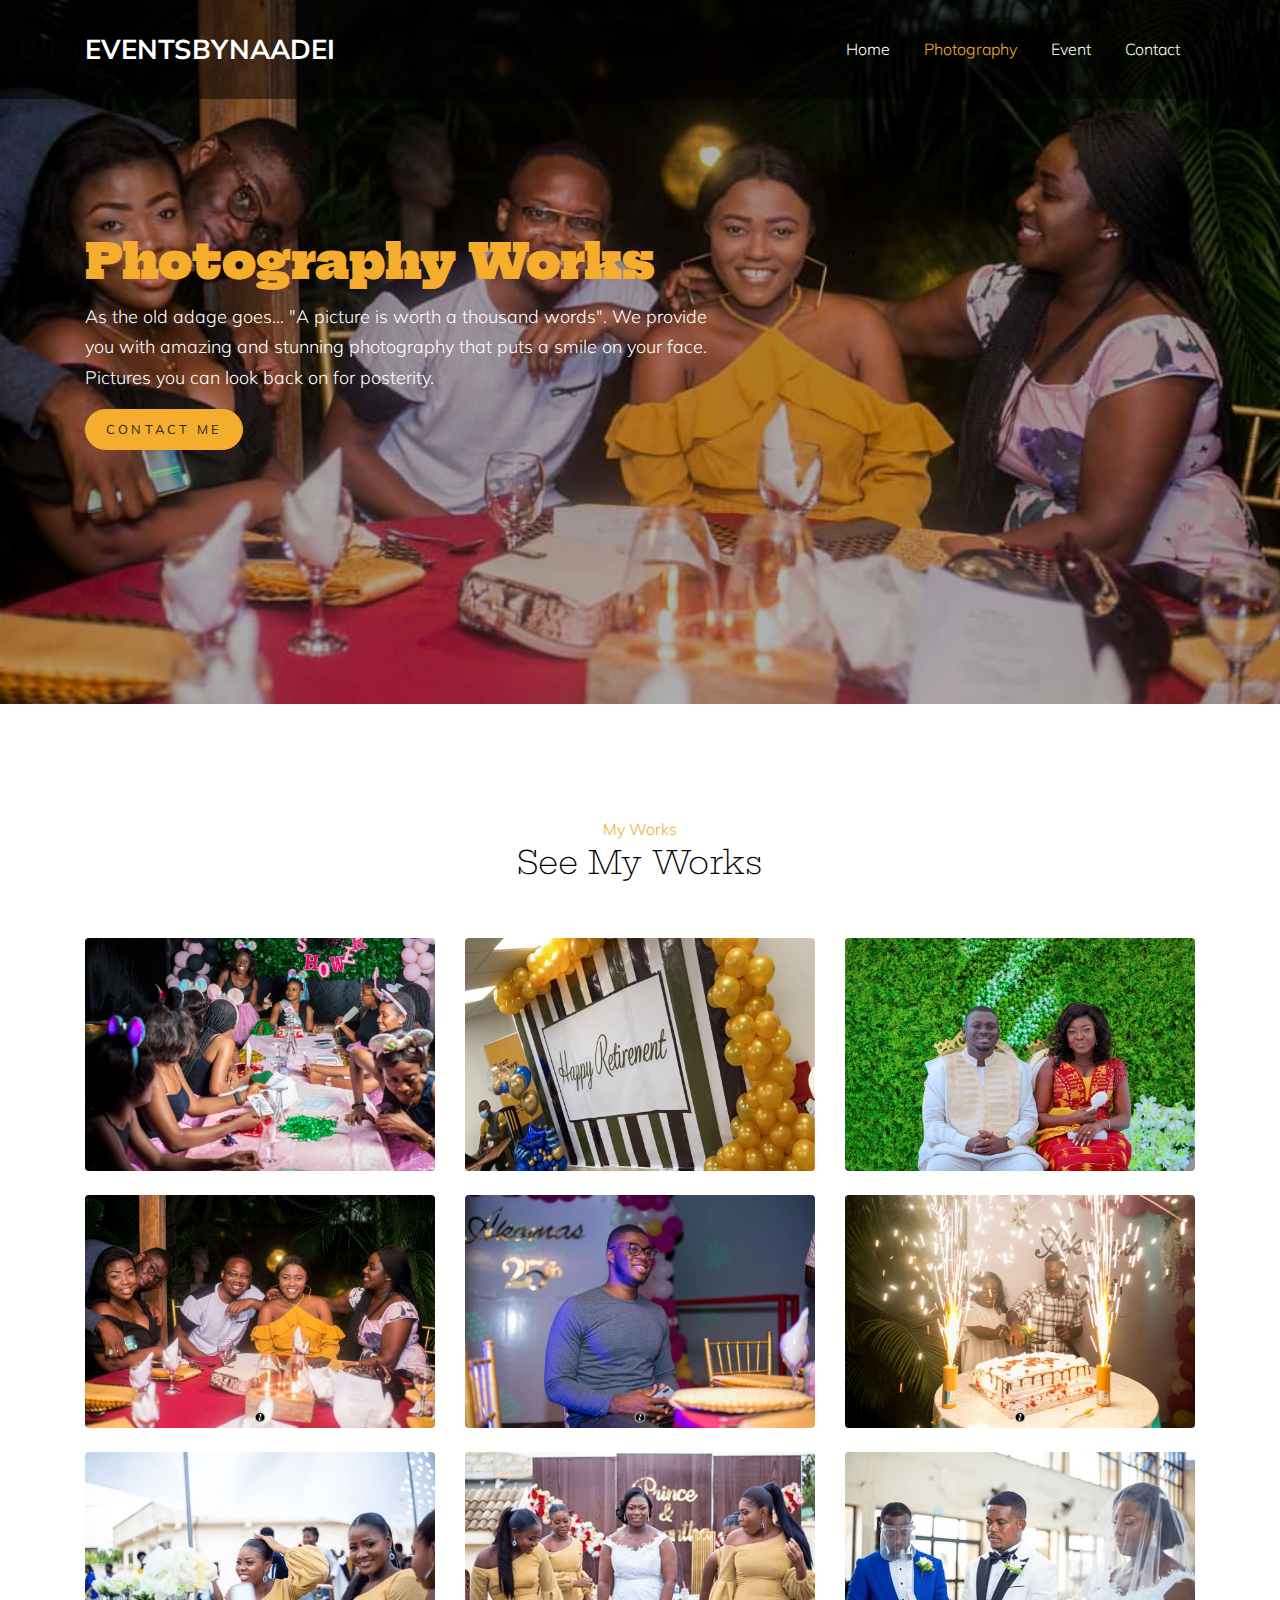
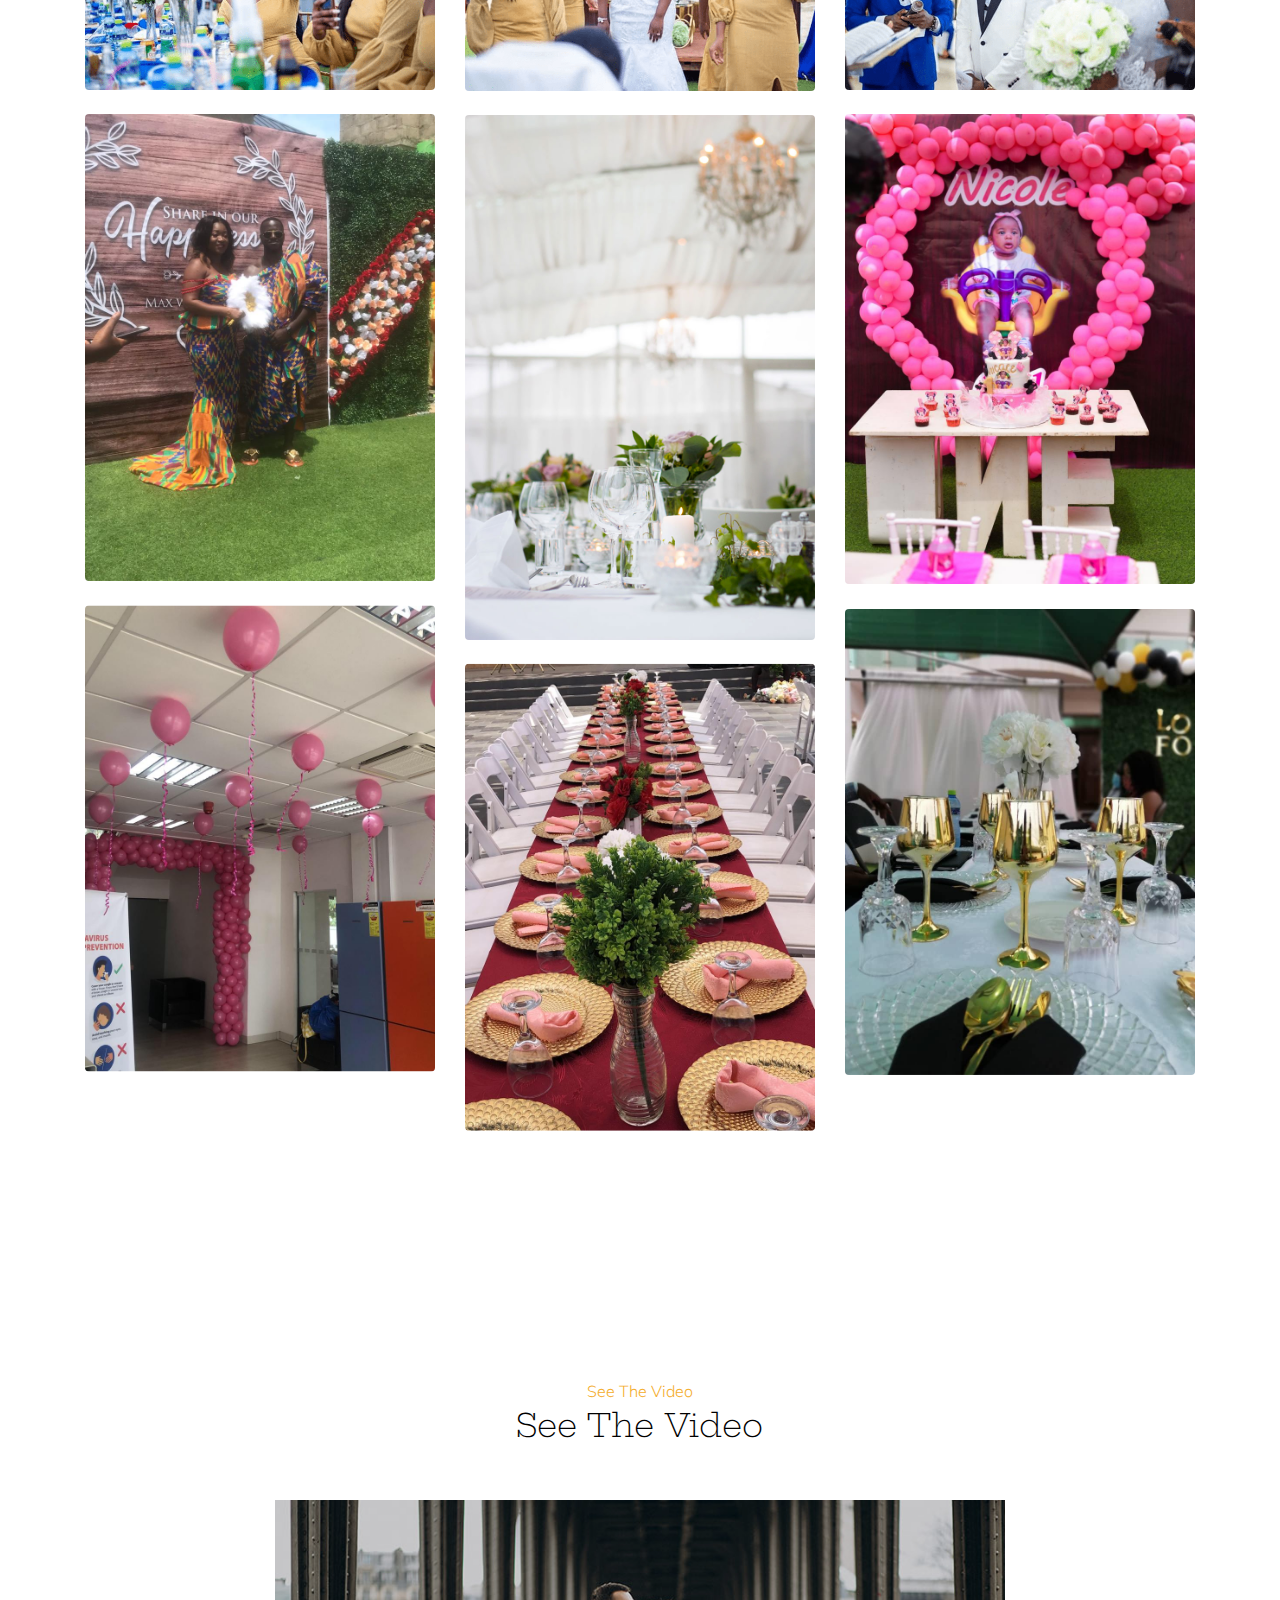
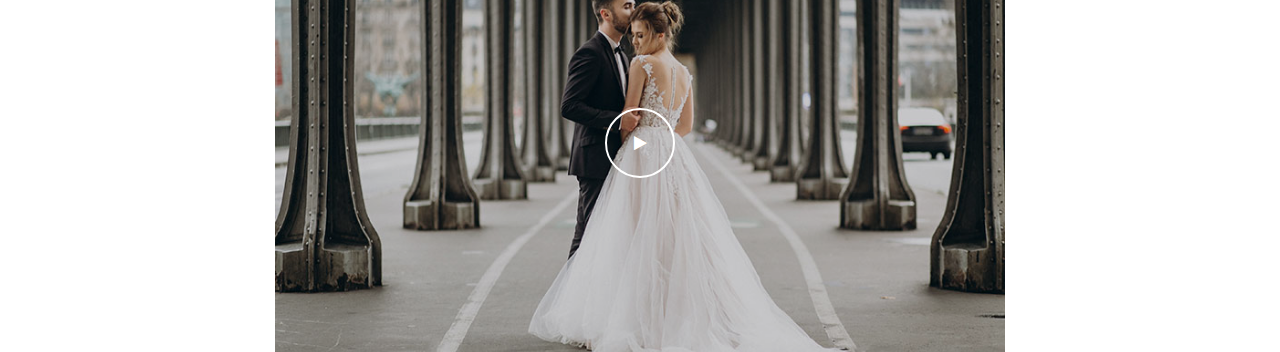
==== photography.html @ 1b43fe38 "first commit" ====
<!doctype html>
<html lang="en">

  <head>
    <title>EVENTSBYNAADEI </title>
    <meta charset="utf-8">
    <meta name="viewport" content="width=device-width, initial-scale=1, shrink-to-fit=no">

    <link href="https://fonts.googleapis.com/css?family=Muli:400,700|Hepta+Slab:400,700&display=swap" rel="stylesheet">

    <link rel="stylesheet" href="fonts/icomoon/style.css">

    <link rel="stylesheet" href="css/bootstrap.min.css">
    <link rel="stylesheet" href="css/bootstrap-datepicker.css">
    <link rel="stylesheet" href="css/jquery.fancybox.min.css">
    <link rel="stylesheet" href="css/owl.carousel.min.css">
    <link rel="stylesheet" href="css/owl.theme.default.min.css">
    <link rel="stylesheet" href="fonts/flaticon/font/flaticon.css">
    <link rel="stylesheet" href="css/aos.css">

    <!-- MAIN CSS -->
    <link rel="stylesheet" href="css/style.css">

  </head>

  <body data-spy="scroll" data-target=".site-navbar-target" data-offset="300">

    
    <div class="site-wrap" id="home-section">

      <div class="site-mobile-menu site-navbar-target">
        <div class="site-mobile-menu-header">
          <div class="site-mobile-menu-close mt-3">
            <span class="icon-close2 js-menu-toggle"></span>
          </div>
        </div>
        <div class="site-mobile-menu-body"></div>
      </div>



      <header class="site-navbar site-navbar-target" role="banner">

        <div class="container">
          <div class="row align-items-center position-relative">

            <div class="col-3 ">
              <div class="site-logo">
                <a href="index.html" class="font-weight-bold">EVENTSBYNAADEI</a>
              </div>
            </div>

            <div class="col-9  text-right">
              

              <span class="d-inline-block d-lg-none"><a href="#" class="text-white site-menu-toggle js-menu-toggle py-5 text-white"><span class="icon-menu h3 text-white"></span></a></span>

              

              <nav class="site-navigation text-right ml-auto d-none d-lg-block" role="navigation">
                <ul class="site-menu main-menu js-clone-nav ml-auto ">
                  <li><a href="index.html" class="nav-link">Home</a></li>
                  <!-- <li><a href="about.html" class="nav-link">About</a></li> -->
                  <li class="active"><a href="photography.html" class="nav-link">Photography</a></li>
                  <li><a href="blog.html" class="nav-link">Event</a></li>
                  <li><a href="contact.html" class="nav-link">Contact</a></li>
                </ul>
              </nav>
            </div>

            
          </div>
        </div>

      </header>

    <div class="ftco-blocks-cover-1">
      <div class="site-section-cover overlay" style="background-image: url('images/naa_2.jpeg')">
        <div class="container">
          <div class="row align-items-center">
            <div class="col-md-7">
              <h1 class="mb-3 text-primary">Photography Works</h1>
              <p>As the old adage goes... "A picture is worth a thousand words". We provide you with amazing and stunning photography that puts a smile on your face. Pictures you can look back on for posterity.</p>
              <p><a href="contact.html" class="btn btn-primary">Contact Me</a></p>
            </div>
          </div>
        </div>
      </div>
    </div>


  
    

    <div class="site-section">
      <div class="container">

        <div class="row mb-5 ">
            <div class="col-md-7 text-center mx-auto">
                <span class="subtitle-39293">My Works</span>
                <h2 class="serif">See My Works</h2>
            </div>
        </div>

        <div id="posts" class="row no-gutter">
           

           
            <div class="item web col-6 col-sm-6 col-md-6 col-lg-4 col-xl-4 mb-4">
                <a href="images/naa_8.jpeg" class="item-wrap" data-fancybox="gal">
                    <span class="icon-search2"></span>
                    <img class="img-fluid" src="images/naa_8.jpeg">
                </a>
            </div>

            <div class="item web col-6 col-sm-6 col-md-6 col-lg-4 col-xl-4 mb-4">
                <a href="images/naa_19.jpeg" class="item-wrap" data-fancybox="gal">
                    <span class="icon-search2"></span>
                    <img class="img-fluid" src="images/naa_19.jpeg">
                </a>
            </div>

            <div class="item design col-6 col-sm-6 col-md-6 col-lg-4 col-xl-4 mb-4">
                <a href="images/naa_23.jpeg" class="item-wrap" data-fancybox="gal">
                    <span class="icon-search2"></span>
                    <img class="img-fluid" src="images/naa_23.jpeg">
                </a>
            </div>

            <div class="item web col-6 col-sm-6 col-md-6 col-lg-4 col-xl-4 mb-4">
              <a href="images/naa_2.jpeg" class="item-wrap" data-fancybox="gal">
                  <span class="icon-search2"></span>
                  <img class="img-fluid" src="images/naa_2.jpeg">
              </a>
          </div>

          <div class="item web col-6 col-sm-6 col-md-6 col-lg-4 col-xl-4 mb-4">
              <a href="images/naa_3.jpeg" class="item-wrap" data-fancybox="gal">
                  <span class="icon-search2"></span>
                  <img class="img-fluid" src="images/naa_3.jpeg">
              </a>
          </div>

          <div class="item design col-6 col-sm-6 col-md-6 col-lg-4 col-xl-4 mb-4">
              <a href="images/naa_4.jpeg" class="item-wrap" data-fancybox="gal">
                  <span class="icon-search2"></span>
                  <img class="img-fluid" src="images/naa_4.jpeg">
              </a>
          </div>


            <div class="item web col-6 col-sm-6 col-md-6 col-lg-4 col-xl-4 mb-4">
                <a href="images/one.png" class="item-wrap" data-fancybox="gal">
                    <span class="icon-search2"></span>
                    <img class="img-fluid" src="images/one.png">
                </a>
            </div>
            <div class="item web col-6 col-sm-6 col-md-6 col-lg-4 col-xl-4 mb-4">
                <a href="images/two.png" class="item-wrap" data-fancybox="gal">
                    <span class="icon-search2"></span>
                    <img class="img-fluid" src="images/two.png">
                </a>
            </div>

            <div class="item brand col-6 col-sm-6 col-md-6 col-lg-4 col-xl-4 mb-4">
                <a href="images/three.png" class="item-wrap" data-fancybox="gal">
                    <span class="icon-search2"></span>
                    <img class="img-fluid" src="images/three.png">
                </a>
            </div>

            <div class="item brand col-6 col-sm-6 col-md-6 col-lg-4 col-xl-4 mb-4">
                <a href="images/naa_10.jpeg" class="item-wrap" data-fancybox="gal">
                    <span class="icon-search2"></span>
                    <img class="img-fluid" src="images/naa_10.jpeg">
                </a>
            </div>

            <div class="item design col-6 col-sm-6 col-md-6 col-lg-4 col-xl-4 mb-4">
                <a href="images/naa_6.jpeg" class="item-wrap" data-fancybox="gal">
                    <span class="icon-search2"></span>
                    <img class="img-fluid" src="images/naa_6.jpeg">
                </a>
            </div>

            <div class="item design col-6 col-sm-6 col-md-6 col-lg-4 col-xl-4 mb-4">
                <a href="images/img_5.jpg" class="item-wrap" data-fancybox="gal">
                    <span class="icon-search2"></span>
                    <img class="img-fluid" src="images/img_5.jpg">
                </a>
            </div>

            <div class="item design col-6 col-sm-6 col-md-6 col-lg-4 col-xl-4 mb-4">
              <a href="images/naa_17.jpeg" class="item-wrap" data-fancybox="gal">
                  <span class="icon-search2"></span>
                  <img class="img-fluid" src="images/naa_17.jpeg">
              </a>
            </div>

            <div class="item design col-6 col-sm-6 col-md-6 col-lg-4 col-xl-4 mb-4">
              <a href="images/naa_13.jpeg" class="item-wrap" data-fancybox="gal">
                  <span class="icon-search2"></span>
                  <img class="img-fluid" src="images/naa_13.jpeg">
              </a>
          </div>

          <div class="item design col-6 col-sm-6 col-md-6 col-lg-4 col-xl-4 mb-4">
              <a href="images/naa_14.jpeg" class="item-wrap" data-fancybox="gal">
                  <span class="icon-search2"></span>
                  <img class="img-fluid" src="images/naa_14.jpeg">
              </a>
          </div>

          


          


        </div>
    </div>
    </div>
  

    <div class="site-section">
      <div class="container">
        <div class="row mb-5 ">
          <div class="col-md-7 text-center mx-auto">
            <span class="subtitle-39293">See The Video</span>
            <h2 class="serif">See The Video</h2>
          </div>
        </div>
        <div class="row justify-content-center">
          <div class="col-md-8">

            <a href="https://vimeo.com/191947042" data-fancybox  class="btn-video_38929">
              <span><span class="icon-play"></span></span>
              <img src="images/img_1.jpg" alt="Image" class="img-fluid">
            </a>
          </div>
        </div>
      </div>
    </div>

    

    <footer class="site-footer">
      <div class="container">
        <div class="row">
          <div class="col-lg-3">
            <h2 class="footer-heading mb-3">OUR VISION</h2>
                <p>To serve as the #1 ultimate events planning business, rendering services that overwhelms our clients and satisfies the audience. </p>

                <h2 class="footer-heading mb-3">OUR MISSION</h2>
                <p>To create unending joyous memories by delivering the best budget guided planning experience  and cruise for any event. </p>
          </div>
          <div class="col-lg-8 ml-auto">
            <div class="row">
              <div class="col-lg-6 ml-auto">
                <h2 class="footer-heading mb-4">Quick Links</h2>
                <ul class="list-unstyled">
                  <li><a href="#">About Us</a></li>
                  <li><a href="#">Testimonials</a></li>
                  <li><a href="#">Terms of Service</a></li>
                  <li><a href="#">Privacy</a></li>
                  <li><a href="contact.html">Contact Us</a></li>
                </ul>
              </div>
              <div class="col-lg-6">
                <h2 class="footer-heading mb-4">Newsletter</h2>
                <form action="#" class="d-flex" class="subscribe">
                  <input type="text" class="form-control mr-3" placeholder="Email">
                  <input type="submit" value="Send" class="btn btn-primary">
                </form>
              </div>
              
            </div>
          </div>
        </div>
        <div class="row pt-5 mt-5 text-center">
          <div class="col-md-12">
            <div class="border-top pt-5">
              <p>
            <!-- Link back to Colorlib can't be removed. Template is licensed under CC BY 3.0. -->
            Copyright &copy;
            <script>
                document.write(new Date().getFullYear());
              </script> All rights reserved Events By Naadei - Akwaaba Evolution  <p hidden>| This template is made with <i class="icon-heart text-danger" aria-hidden="true"></i> by <a href="https://colorlib.com" target="_blank">Colorlib</a></p>
                                <!-- Link back to Colorlib can't be removed. Template is licensed under CC BY 3.0. -->
            </p>
            </div>
          </div>

        </div>
      </div>
    </footer>

    </div>

    <script src="js/jquery-3.3.1.min.js"></script>
    <script src="js/jquery-migrate-3.0.0.js"></script>
    <script src="js/popper.min.js"></script>
    <script src="js/bootstrap.min.js"></script>
    <script src="js/owl.carousel.min.js"></script>
    <script src="js/jquery.sticky.js"></script>
    <script src="js/jquery.waypoints.min.js"></script>
    <script src="js/jquery.animateNumber.min.js"></script>
    <script src="js/jquery.fancybox.min.js"></script>
    <script src="js/jquery.stellar.min.js"></script>
    <script src="js/jquery.easing.1.3.js"></script>
    <script src="js/bootstrap-datepicker.min.js"></script>
    <script src="js/isotope.pkgd.min.js"></script>
    <script src="js/aos.js"></script>

    <script src="js/main.js"></script>

  </body>

</html>
---- fonts/icomoon/style.css ----
@font-face {
  font-family: 'icomoon';
  src:  url('fonts/icomoon.eot?10si43');
  src:  url('fonts/icomoon.eot?10si43#iefix') format('embedded-opentype'),
    url('fonts/icomoon.ttf?10si43') format('truetype'),
    url('fonts/icomoon.woff?10si43') format('woff'),
    url('fonts/icomoon.svg?10si43#icomoon') format('svg');
  font-weight: normal;
  font-style: normal;
}

[class^="icon-"], [class*=" icon-"] {
  /* use !important to prevent issues with browser extensions that change fonts */
  font-family: 'icomoon' !important;
  speak: none;
  font-style: normal;
  font-weight: normal;
  font-variant: normal;
  text-transform: none;
  line-height: 1;

  /* Better Font Rendering =========== */
  -webkit-font-smoothing: antialiased;
  -moz-osx-font-smoothing: grayscale;
}

.icon-asterisk:before {
  content: "\f069";
}
.icon-plus:before {
  content: "\f067";
}
.icon-question:before {
  content: "\f128";
}
.icon-minus:before {
  content: "\f068";
}
.icon-glass:before {
  content: "\f000";
}
.icon-music:before {
  content: "\f001";
}
.icon-search:before {
  content: "\f002";
}
.icon-envelope-o:before {
  content: "\f003";
}
.icon-heart:before {
  content: "\f004";
}
.icon-star:before {
  content: "\f005";
}
.icon-star-o:before {
  content: "\f006";
}
.icon-user:before {
  content: "\f007";
}
.icon-film:before {
  content: "\f008";
}
.icon-th-large:before {
  content: "\f009";
}
.icon-th:before {
  content: "\f00a";
}
.icon-th-list:before {
  content: "\f00b";
}
.icon-check:before {
  content: "\f00c";
}
.icon-close:before {
  content: "\f00d";
}
.icon-remove:before {
  content: "\f00d";
}
.icon-times:before {
  content: "\f00d";
}
.icon-search-plus:before {
  content: "\f00e";
}
.icon-search-minus:before {
  content: "\f010";
}
.icon-power-off:before {
  content: "\f011";
}
.icon-signal:before {
  content: "\f012";
}
.icon-cog:before {
  content: "\f013";
}
.icon-gear:before {
  content: "\f013";
}
.icon-trash-o:before {
  content: "\f014";
}
.icon-home:before {
  content: "\f015";
}
.icon-file-o:before {
  content: "\f016";
}
.icon-clock-o:before {
  content: "\f017";
}
.icon-road:before {
  content: "\f018";
}
.icon-download:before {
  content: "\f019";
}
.icon-arrow-circle-o-down:before {
  content: "\f01a";
}
.icon-arrow-circle-o-up:before {
  content: "\f01b";
}
.icon-inbox:before {
  content: "\f01c";
}
.icon-play-circle-o:before {
  content: "\f01d";
}
.icon-repeat:before {
  content: "\f01e";
}
.icon-rotate-right:before {
  content: "\f01e";
}
.icon-refresh:before {
  content: "\f021";
}
.icon-list-alt:before {
  content: "\f022";
}
.icon-lock:before {
  content: "\f023";
}
.icon-flag:before {
  content: "\f024";
}
.icon-headphones:before {
  content: "\f025";
}
.icon-volume-off:before {
  content: "\f026";
}
.icon-volume-down:before {
  content: "\f027";
}
.icon-volume-up:before {
  content: "\f028";
}
.icon-qrcode:before {
  content: "\f029";
}
.icon-barcode:before {
  content: "\f02a";
}
.icon-tag:before {
  content: "\f02b";
}
.icon-tags:before {
  content: "\f02c";
}
.icon-book:before {
  content: "\f02d";
}
.icon-bookmark:before {
  content: "\f02e";
}
.icon-print:before {
  content: "\f02f";
}
.icon-camera:before {
  content: "\f030";
}
.icon-font:before {
  content: "\f031";
}
.icon-bold:before {
  content: "\f032";
}
.icon-italic:before {
  content: "\f033";
}
.icon-text-height:before {
  content: "\f034";
}
.icon-text-width:before {
  content: "\f035";
}
.icon-align-left:before {
  content: "\f036";
}
.icon-align-center:before {
  content: "\f037";
}
.icon-align-right:before {
  content: "\f038";
}
.icon-align-justify:before {
  content: "\f039";
}
.icon-list:before {
  content: "\f03a";
}
.icon-dedent:before {
  content: "\f03b";
}
.icon-outdent:before {
  content: "\f03b";
}
.icon-indent:before {
  content: "\f03c";
}
.icon-video-camera:before {
  content: "\f03d";
}
.icon-image:before {
  content: "\f03e";
}
.icon-photo:before {
  content: "\f03e";
}
.icon-picture-o:before {
  content: "\f03e";
}
.icon-pencil:before {
  content: "\f040";
}
.icon-map-marker:before {
  content: "\f041";
}
.icon-adjust:before {
  content: "\f042";
}
.icon-tint:before {
  content: "\f043";
}
.icon-edit:before {
  content: "\f044";
}
.icon-pencil-square-o:before {
  content: "\f044";
}
.icon-share-square-o:before {
  content: "\f045";
}
.icon-check-square-o:before {
  content: "\f046";
}
.icon-arrows:before {
  content: "\f047";
}
.icon-step-backward:before {
  content: "\f048";
}
.icon-fast-backward:before {
  content: "\f049";
}
.icon-backward:before {
  content: "\f04a";
}
.icon-play:before {
  content: "\f04b";
}
.icon-pause:before {
  content: "\f04c";
}
.icon-stop:before {
  content: "\f04d";
}
.icon-forward:before {
  content: "\f04e";
}
.icon-fast-forward:before {
  content: "\f050";
}
.icon-step-forward:before {
  content: "\f051";
}
.icon-eject:before {
  content: "\f052";
}
.icon-chevron-left:before {
  content: "\f053";
}
.icon-chevron-right:before {
  content: "\f054";
}
.icon-plus-circle:before {
  content: "\f055";
}
.icon-minus-circle:before {
  content: "\f056";
}
.icon-times-circle:before {
  content: "\f057";
}
.icon-check-circle:before {
  content: "\f058";
}
.icon-question-circle:before {
  content: "\f059";
}
.icon-info-circle:before {
  content: "\f05a";
}
.icon-crosshairs:before {
  content: "\f05b";
}
.icon-times-circle-o:before {
  content: "\f05c";
}
.icon-check-circle-o:before {
  content: "\f05d";
}
.icon-ban:before {
  content: "\f05e";
}
.icon-arrow-left:before {
  content: "\f060";
}
.icon-arrow-right:before {
  content: "\f061";
}
.icon-arrow-up:before {
  content: "\f062";
}
.icon-arrow-down:before {
  content: "\f063";
}
.icon-mail-forward:before {
  content: "\f064";
}
.icon-share:before {
  content: "\f064";
}
.icon-expand:before {
  content: "\f065";
}
.icon-compress:before {
  content: "\f066";
}
.icon-exclamation-circle:before {
  content: "\f06a";
}
.icon-gift:before {
  content: "\f06b";
}
.icon-leaf:before {
  content: "\f06c";
}
.icon-fire:before {
  content: "\f06d";
}
.icon-eye:before {
  content: "\f06e";
}
.icon-eye-slash:before {
  content: "\f070";
}
.icon-exclamation-triangle:before {
  content: "\f071";
}
.icon-warning:before {
  content: "\f071";
}
.icon-plane:before {
  content: "\f072";
}
.icon-calendar:before {
  content: "\f073";
}
.icon-random:before {
  content: "\f074";
}
.icon-comment:before {
  content: "\f075";
}
.icon-magnet:before {
  content: "\f076";
}
.icon-chevron-up:before {
  content: "\f077";
}
.icon-chevron-down:before {
  content: "\f078";
}
.icon-retweet:before {
  content: "\f079";
}
.icon-shopping-cart:before {
  content: "\f07a";
}
.icon-folder:before {
  content: "\f07b";
}
.icon-folder-open:before {
  content: "\f07c";
}
.icon-arrows-v:before {
  content: "\f07d";
}
.icon-arrows-h:before {
  content: "\f07e";
}
.icon-bar-chart:before {
  content: "\f080";
}
.icon-bar-chart-o:before {
  content: "\f080";
}
.icon-twitter-square:before {
  content: "\f081";
}
.icon-facebook-square:before {
  content: "\f082";
}
.icon-camera-retro:before {
  content: "\f083";
}
.icon-key:before {
  content: "\f084";
}
.icon-cogs:before {
  content: "\f085";
}
.icon-gears:before {
  content: "\f085";
}
.icon-comments:before {
  content: "\f086";
}
.icon-thumbs-o-up:before {
  content: "\f087";
}
.icon-thumbs-o-down:before {
  content: "\f088";
}
.icon-star-half:before {
  content: "\f089";
}
.icon-heart-o:before {
  content: "\f08a";
}
.icon-sign-out:before {
  content: "\f08b";
}
.icon-linkedin-square:before {
  content: "\f08c";
}
.icon-thumb-tack:before {
  content: "\f08d";
}
.icon-external-link:before {
  content: "\f08e";
}
.icon-sign-in:before {
  content: "\f090";
}
.icon-trophy:before {
  content: "\f091";
}
.icon-github-square:before {
  content: "\f092";
}
.icon-upload:before {
  content: "\f093";
}
.icon-lemon-o:before {
  content: "\f094";
}
.icon-phone:before {
  content: "\f095";
}
.icon-square-o:before {
  content: "\f096";
}
.icon-bookmark-o:before {
  content: "\f097";
}
.icon-phone-square:before {
  content: "\f098";
}
.icon-twitter:before {
  content: "\f099";
}
.icon-facebook:before {
  content: "\f09a";
}
.icon-facebook-f:before {
  content: "\f09a";
}
.icon-github:before {
  content: "\f09b";
}
.icon-unlock:before {
  content: "\f09c";
}
.icon-credit-card:before {
  content: "\f09d";
}
.icon-feed:before {
  content: "\f09e";
}
.icon-rss:before {
  content: "\f09e";
}
.icon-hdd-o:before {
  content: "\f0a0";
}
.icon-bullhorn:before {
  content: "\f0a1";
}
.icon-bell-o:before {
  content: "\f0a2";
}
.icon-certificate:before {
  content: "\f0a3";
}
.icon-hand-o-right:before {
  content: "\f0a4";
}
.icon-hand-o-left:before {
  content: "\f0a5";
}
.icon-hand-o-up:before {
  content: "\f0a6";
}
.icon-hand-o-down:before {
  content: "\f0a7";
}
.icon-arrow-circle-left:before {
  content: "\f0a8";
}
.icon-arrow-circle-right:before {
  content: "\f0a9";
}
.icon-arrow-circle-up:before {
  content: "\f0aa";
}
.icon-arrow-circle-down:before {
  content: "\f0ab";
}
.icon-globe:before {
  content: "\f0ac";
}
.icon-wrench:before {
  content: "\f0ad";
}
.icon-tasks:before {
  content: "\f0ae";
}
.icon-filter:before {
  content: "\f0b0";
}
.icon-briefcase:before {
  content: "\f0b1";
}
.icon-arrows-alt:before {
  content: "\f0b2";
}
.icon-group:before {
  content: "\f0c0";
}
.icon-users:before {
  content: "\f0c0";
}
.icon-chain:before {
  content: "\f0c1";
}
.icon-link:before {
  content: "\f0c1";
}
.icon-cloud:before {
  content: "\f0c2";
}
.icon-flask:before {
  content: "\f0c3";
}
.icon-cut:before {
  content: "\f0c4";
}
.icon-scissors:before {
  content: "\f0c4";
}
.icon-copy:before {
  content: "\f0c5";
}
.icon-files-o:before {
  content: "\f0c5";
}
.icon-paperclip:before {
  content: "\f0c6";
}
.icon-floppy-o:before {
  content: "\f0c7";
}
.icon-save:before {
  content: "\f0c7";
}
.icon-square:before {
  content: "\f0c8";
}
.icon-bars:before {
  content: "\f0c9";
}
.icon-navicon:before {
  content: "\f0c9";
}
.icon-reorder:before {
  content: "\f0c9";
}
.icon-list-ul:before {
  content: "\f0ca";
}
.icon-list-ol:before {
  content: "\f0cb";
}
.icon-strikethrough:before {
  content: "\f0cc";
}
.icon-underline:before {
  content: "\f0cd";
}
.icon-table:before {
  content: "\f0ce";
}
.icon-magic:before {
  content: "\f0d0";
}
.icon-truck:before {
  content: "\f0d1";
}
.icon-pinterest:before {
  content: "\f0d2";
}
.icon-pinterest-square:before {
  content: "\f0d3";
}
.icon-google-plus-square:before {
  content: "\f0d4";
}
.icon-google-plus:before {
  content: "\f0d5";
}
.icon-money:before {
  content: "\f0d6";
}
.icon-caret-down:before {
  content: "\f0d7";
}
.icon-caret-up:before {
  content: "\f0d8";
}
.icon-caret-left:before {
  content: "\f0d9";
}
.icon-caret-right:before {
  content: "\f0da";
}
.icon-columns:before {
  content: "\f0db";
}
.icon-sort:before {
  content: "\f0dc";
}
.icon-unsorted:before {
  content: "\f0dc";
}
.icon-sort-desc:before {
  content: "\f0dd";
}
.icon-sort-down:before {
  content: "\f0dd";
}
.icon-sort-asc:before {
  content: "\f0de";
}
.icon-sort-up:before {
  content: "\f0de";
}
.icon-envelope:before {
  content: "\f0e0";
}
.icon-linkedin:before {
  content: "\f0e1";
}
.icon-rotate-left:before {
  content: "\f0e2";
}
.icon-undo:before {
  content: "\f0e2";
}
.icon-gavel:before {
  content: "\f0e3";
}
.icon-legal:before {
  content: "\f0e3";
}
.icon-dashboard:before {
  content: "\f0e4";
}
.icon-tachometer:before {
  content: "\f0e4";
}
.icon-comment-o:before {
  content: "\f0e5";
}
.icon-comments-o:before {
  content: "\f0e6";
}
.icon-bolt:before {
  content: "\f0e7";
}
.icon-flash:before {
  content: "\f0e7";
}
.icon-sitemap:before {
  content: "\f0e8";
}
.icon-umbrella:before {
  content: "\f0e9";
}
.icon-clipboard:before {
  content: "\f0ea";
}
.icon-paste:before {
  content: "\f0ea";
}
.icon-lightbulb-o:before {
  content: "\f0eb";
}
.icon-exchange:before {
  content: "\f0ec";
}
.icon-cloud-download:before {
  content: "\f0ed";
}
.icon-cloud-upload:before {
  content: "\f0ee";
}
.icon-user-md:before {
  content: "\f0f0";
}
.icon-stethoscope:before {
  content: "\f0f1";
}
.icon-suitcase:before {
  content: "\f0f2";
}
.icon-bell:before {
  content: "\f0f3";
}
.icon-coffee:before {
  content: "\f0f4";
}
.icon-cutlery:before {
  content: "\f0f5";
}
.icon-file-text-o:before {
  content: "\f0f6";
}
.icon-building-o:before {
  content: "\f0f7";
}
.icon-hospital-o:before {
  content: "\f0f8";
}
.icon-ambulance:before {
  content: "\f0f9";
}
.icon-medkit:before {
  content: "\f0fa";
}
.icon-fighter-jet:before {
  content: "\f0fb";
}
.icon-beer:before {
  content: "\f0fc";
}
.icon-h-square:before {
  content: "\f0fd";
}
.icon-plus-square:before {
  content: "\f0fe";
}
.icon-angle-double-left:before {
  content: "\f100";
}
.icon-angle-double-right:before {
  content: "\f101";
}
.icon-angle-double-up:before {
  content: "\f102";
}
.icon-angle-double-down:before {
  content: "\f103";
}
.icon-angle-left:before {
  content: "\f104";
}
.icon-angle-right:before {
  content: "\f105";
}
.icon-angle-up:before {
  content: "\f106";
}
.icon-angle-down:before {
  content: "\f107";
}
.icon-desktop:before {
  content: "\f108";
}
.icon-laptop:before {
  content: "\f109";
}
.icon-tablet:before {
  content: "\f10a";
}
.icon-mobile:before {
  content: "\f10b";
}
.icon-mobile-phone:before {
  content: "\f10b";
}
.icon-circle-o:before {
  content: "\f10c";
}
.icon-quote-left:before {
  content: "\f10d";
}
.icon-quote-right:before {
  content: "\f10e";
}
.icon-spinner:before {
  content: "\f110";
}
.icon-circle:before {
  content: "\f111";
}
.icon-mail-reply:before {
  content: "\f112";
}
.icon-reply:before {
  content: "\f112";
}
.icon-github-alt:before {
  content: "\f113";
}
.icon-folder-o:before {
  content: "\f114";
}
.icon-folder-open-o:before {
  content: "\f115";
}
.icon-smile-o:before {
  content: "\f118";
}
.icon-frown-o:before {
  content: "\f119";
}
.icon-meh-o:before {
  content: "\f11a";
}
.icon-gamepad:before {
  content: "\f11b";
}
.icon-keyboard-o:before {
  content: "\f11c";
}
.icon-flag-o:before {
  content: "\f11d";
}
.icon-flag-checkered:before {
  content: "\f11e";
}
.icon-terminal:before {
  content: "\f120";
}
.icon-code:before {
  content: "\f121";
}
.icon-mail-reply-all:before {
  content: "\f122";
}
.icon-reply-all:before {
  content: "\f122";
}
.icon-star-half-empty:before {
  content: "\f123";
}
.icon-star-half-full:before {
  content: "\f123";
}
.icon-star-half-o:before {
  content: "\f123";
}
.icon-location-arrow:before {
  content: "\f124";
}
.icon-crop:before {
  content: "\f125";
}
.icon-code-fork:before {
  content: "\f126";
}
.icon-chain-broken:before {
  content: "\f127";
}
.icon-unlink:before {
  content: "\f127";
}
.icon-info:before {
  content: "\f129";
}
.icon-exclamation:before {
  content: "\f12a";
}
.icon-superscript:before {
  content: "\f12b";
}
.icon-subscript:before {
  content: "\f12c";
}
.icon-eraser:before {
  content: "\f12d";
}
.icon-puzzle-piece:before {
  content: "\f12e";
}
.icon-microphone:before {
  content: "\f130";
}
.icon-microphone-slash:before {
  content: "\f131";
}
.icon-shield:before {
  content: "\f132";
}
.icon-calendar-o:before {
  content: "\f133";
}
.icon-fire-extinguisher:before {
  content: "\f134";
}
.icon-rocket:before {
  content: "\f135";
}
.icon-maxcdn:before {
  content: "\f136";
}
.icon-chevron-circle-left:before {
  content: "\f137";
}
.icon-chevron-circle-right:before {
  content: "\f138";
}
.icon-chevron-circle-up:before {
  content: "\f139";
}
.icon-chevron-circle-down:before {
  content: "\f13a";
}
.icon-html5:before {
  content: "\f13b";
}
.icon-css3:before {
  content: "\f13c";
}
.icon-anchor:before {
  content: "\f13d";
}
.icon-unlock-alt:before {
  content: "\f13e";
}
.icon-bullseye:before {
  content: "\f140";
}
.icon-ellipsis-h:before {
  content: "\f141";
}
.icon-ellipsis-v:before {
  content: "\f142";
}
.icon-rss-square:before {
  content: "\f143";
}
.icon-play-circle:before {
  content: "\f144";
}
.icon-ticket:before {
  content: "\f145";
}
.icon-minus-square:before {
  content: "\f146";
}
.icon-minus-square-o:before {
  content: "\f147";
}
.icon-level-up:before {
  content: "\f148";
}
.icon-level-down:before {
  content: "\f149";
}
.icon-check-square:before {
  content: "\f14a";
}
.icon-pencil-square:before {
  content: "\f14b";
}
.icon-external-link-square:before {
  content: "\f14c";
}
.icon-share-square:before {
  content: "\f14d";
}
.icon-compass:before {
  content: "\f14e";
}
.icon-caret-square-o-down:before {
  content: "\f150";
}
.icon-toggle-down:before {
  content: "\f150";
}
.icon-caret-square-o-up:before {
  content: "\f151";
}
.icon-toggle-up:before {
  content: "\f151";
}
.icon-caret-square-o-right:before {
  content: "\f152";
}
.icon-toggle-right:before {
  content: "\f152";
}
.icon-eur:before {
  content: "\f153";
}
.icon-euro:before {
  content: "\f153";
}
.icon-gbp:before {
  content: "\f154";
}
.icon-dollar:before {
  content: "\f155";
}
.icon-usd:before {
  content: "\f155";
}
.icon-inr:before {
  content: "\f156";
}
.icon-rupee:before {
  content: "\f156";
}
.icon-cny:before {
  content: "\f157";
}
.icon-jpy:before {
  content: "\f157";
}
.icon-rmb:before {
  content: "\f157";
}
.icon-yen:before {
  content: "\f157";
}
.icon-rouble:before {
  content: "\f158";
}
.icon-rub:before {
  content: "\f158";
}
.icon-ruble:before {
  content: "\f158";
}
.icon-krw:before {
  content: "\f159";
}
.icon-won:before {
  content: "\f159";
}
.icon-bitcoin:before {
  content: "\f15a";
}
.icon-btc:before {
  content: "\f15a";
}
.icon-file:before {
  content: "\f15b";
}
.icon-file-text:before {
  content: "\f15c";
}
.icon-sort-alpha-asc:before {
  content: "\f15d";
}
.icon-sort-alpha-desc:before {
  content: "\f15e";
}
.icon-sort-amount-asc:before {
  content: "\f160";
}
.icon-sort-amount-desc:before {
  content: "\f161";
}
.icon-sort-numeric-asc:before {
  content: "\f162";
}
.icon-sort-numeric-desc:before {
  content: "\f163";
}
.icon-thumbs-up:before {
  content: "\f164";
}
.icon-thumbs-down:before {
  content: "\f165";
}
.icon-youtube-square:before {
  content: "\f166";
}
.icon-youtube:before {
  content: "\f167";
}
.icon-xing:before {
  content: "\f168";
}
.icon-xing-square:before {
  content: "\f169";
}
.icon-youtube-play:before {
  content: "\f16a";
}
.icon-dropbox:before {
  content: "\f16b";
}
.icon-stack-overflow:before {
  content: "\f16c";
}
.icon-instagram:before {
  content: "\f16d";
}
.icon-flickr:before {
  content: "\f16e";
}
.icon-adn:before {
  content: "\f170";
}
.icon-bitbucket:before {
  content: "\f171";
}
.icon-bitbucket-square:before {
  content: "\f172";
}
.icon-tumblr:before {
  content: "\f173";
}
.icon-tumblr-square:before {
  content: "\f174";
}
.icon-long-arrow-down:before {
  content: "\f175";
}
.icon-long-arrow-up:before {
  content: "\f176";
}
.icon-long-arrow-left:before {
  content: "\f177";
}
.icon-long-arrow-right:before {
  content: "\f178";
}
.icon-apple:before {
  content: "\f179";
}
.icon-windows:before {
  content: "\f17a";
}
.icon-android:before {
  content: "\f17b";
}
.icon-linux:before {
  content: "\f17c";
}
.icon-dribbble:before {
  content: "\f17d";
}
.icon-skype:before {
  content: "\f17e";
}
.icon-foursquare:before {
  content: "\f180";
}
.icon-trello:before {
  content: "\f181";
}
.icon-female:before {
  content: "\f182";
}
.icon-male:before {
  content: "\f183";
}
.icon-gittip:before {
  content: "\f184";
}
.icon-gratipay:before {
  content: "\f184";
}
.icon-sun-o:before {
  content: "\f185";
}
.icon-moon-o:before {
  content: "\f186";
}
.icon-archive:before {
  content: "\f187";
}
.icon-bug:before {
  content: "\f188";
}
.icon-vk:before {
  content: "\f189";
}
.icon-weibo:before {
  content: "\f18a";
}
.icon-renren:before {
  content: "\f18b";
}
.icon-pagelines:before {
  content: "\f18c";
}
.icon-stack-exchange:before {
  content: "\f18d";
}
.icon-arrow-circle-o-right:before {
  content: "\f18e";
}
.icon-arrow-circle-o-left:before {
  content: "\f190";
}
.icon-caret-square-o-left:before {
  content: "\f191";
}
.icon-toggle-left:before {
  content: "\f191";
}
.icon-dot-circle-o:before {
  content: "\f192";
}
.icon-wheelchair:before {
  content: "\f193";
}
.icon-vimeo-square:before {
  content: "\f194";
}
.icon-try:before {
  content: "\f195";
}
.icon-turkish-lira:before {
  content: "\f195";
}
.icon-plus-square-o:before {
  content: "\f196";
}
.icon-space-shuttle:before {
  content: "\f197";
}
.icon-slack:before {
  content: "\f198";
}
.icon-envelope-square:before {
  content: "\f199";
}
.icon-wordpress:before {
  content: "\f19a";
}
.icon-openid:before {
  content: "\f19b";
}
.icon-bank:before {
  content: "\f19c";
}
.icon-institution:before {
  content: "\f19c";
}
.icon-university:before {
  content: "\f19c";
}
.icon-graduation-cap:before {
  content: "\f19d";
}
.icon-mortar-board:before {
  content: "\f19d";
}
.icon-yahoo:before {
  content: "\f19e";
}
.icon-google:before {
  content: "\f1a0";
}
.icon-reddit:before {
  content: "\f1a1";
}
.icon-reddit-square:before {
  content: "\f1a2";
}
.icon-stumbleupon-circle:before {
  content: "\f1a3";
}
.icon-stumbleupon:before {
  content: "\f1a4";
}
.icon-delicious:before {
  content: "\f1a5";
}
.icon-digg:before {
  content: "\f1a6";
}
.icon-pied-piper-pp:before {
  content: "\f1a7";
}
.icon-pied-piper-alt:before {
  content: "\f1a8";
}
.icon-drupal:before {
  content: "\f1a9";
}
.icon-joomla:before {
  content: "\f1aa";
}
.icon-language:before {
  content: "\f1ab";
}
.icon-fax:before {
  content: "\f1ac";
}
.icon-building:before {
  content: "\f1ad";
}
.icon-child:before {
  content: "\f1ae";
}
.icon-paw:before {
  content: "\f1b0";
}
.icon-spoon:before {
  content: "\f1b1";
}
.icon-cube:before {
  content: "\f1b2";
}
.icon-cubes:before {
  content: "\f1b3";
}
.icon-behance:before {
  content: "\f1b4";
}
.icon-behance-square:before {
  content: "\f1b5";
}
.icon-steam:before {
  content: "\f1b6";
}
.icon-steam-square:before {
  content: "\f1b7";
}
.icon-recycle:before {
  content: "\f1b8";
}
.icon-automobile:before {
  content: "\f1b9";
}
.icon-car:before {
  content: "\f1b9";
}
.icon-cab:before {
  content: "\f1ba";
}
.icon-taxi:before {
  content: "\f1ba";
}
.icon-tree:before {
  content: "\f1bb";
}
.icon-spotify:before {
  content: "\f1bc";
}
.icon-deviantart:before {
  content: "\f1bd";
}
.icon-soundcloud:before {
  content: "\f1be";
}
.icon-database:before {
  content: "\f1c0";
}
.icon-file-pdf-o:before {
  content: "\f1c1";
}
.icon-file-word-o:before {
  content: "\f1c2";
}
.icon-file-excel-o:before {
  content: "\f1c3";
}
.icon-file-powerpoint-o:before {
  content: "\f1c4";
}
.icon-file-image-o:before {
  content: "\f1c5";
}
.icon-file-photo-o:before {
  content: "\f1c5";
}
.icon-file-picture-o:before {
  content: "\f1c5";
}
.icon-file-archive-o:before {
  content: "\f1c6";
}
.icon-file-zip-o:before {
  content: "\f1c6";
}
.icon-file-audio-o:before {
  content: "\f1c7";
}
.icon-file-sound-o:before {
  content: "\f1c7";
}
.icon-file-movie-o:before {
  content: "\f1c8";
}
.icon-file-video-o:before {
  content: "\f1c8";
}
.icon-file-code-o:before {
  content: "\f1c9";
}
.icon-vine:before {
  content: "\f1ca";
}
.icon-codepen:before {
  content: "\f1cb";
}
.icon-jsfiddle:before {
  content: "\f1cc";
}
.icon-life-bouy:before {
  content: "\f1cd";
}
.icon-life-buoy:before {
  content: "\f1cd";
}
.icon-life-ring:before {
  content: "\f1cd";
}
.icon-life-saver:before {
  content: "\f1cd";
}
.icon-support:before {
  content: "\f1cd";
}
.icon-circle-o-notch:before {
  content: "\f1ce";
}
.icon-ra:before {
  content: "\f1d0";
}
.icon-rebel:before {
  content: "\f1d0";
}
.icon-resistance:before {
  content: "\f1d0";
}
.icon-empire:before {
  content: "\f1d1";
}
.icon-ge:before {
  content: "\f1d1";
}
.icon-git-square:before {
  content: "\f1d2";
}
.icon-git:before {
  content: "\f1d3";
}
.icon-hacker-news:before {
  content: "\f1d4";
}
.icon-y-combinator-square:before {
  content: "\f1d4";
}
.icon-yc-square:before {
  content: "\f1d4";
}
.icon-tencent-weibo:before {
  content: "\f1d5";
}
.icon-qq:before {
  content: "\f1d6";
}
.icon-wechat:before {
  content: "\f1d7";
}
.icon-weixin:before {
  content: "\f1d7";
}
.icon-paper-plane:before {
  content: "\f1d8";
}
.icon-send:before {
  content: "\f1d8";
}
.icon-paper-plane-o:before {
  content: "\f1d9";
}
.icon-send-o:before {
  content: "\f1d9";
}
.icon-history:before {
  content: "\f1da";
}
.icon-circle-thin:before {
  content: "\f1db";
}
.icon-header:before {
  content: "\f1dc";
}
.icon-paragraph:before {
  content: "\f1dd";
}
.icon-sliders:before {
  content: "\f1de";
}
.icon-share-alt:before {
  content: "\f1e0";
}
.icon-share-alt-square:before {
  content: "\f1e1";
}
.icon-bomb:before {
  content: "\f1e2";
}
.icon-futbol-o:before {
  content: "\f1e3";
}
.icon-soccer-ball-o:before {
  content: "\f1e3";
}
.icon-tty:before {
  content: "\f1e4";
}
.icon-binoculars:before {
  content: "\f1e5";
}
.icon-plug:before {
  content: "\f1e6";
}
.icon-slideshare:before {
  content: "\f1e7";
}
.icon-twitch:before {
  content: "\f1e8";
}
.icon-yelp:before {
  content: "\f1e9";
}
.icon-newspaper-o:before {
  content: "\f1ea";
}
.icon-wifi:before {
  content: "\f1eb";
}
.icon-calculator:before {
  content: "\f1ec";
}
.icon-paypal:before {
  content: "\f1ed";
}
.icon-google-wallet:before {
  content: "\f1ee";
}
.icon-cc-visa:before {
  content: "\f1f0";
}
.icon-cc-mastercard:before {
  content: "\f1f1";
}
.icon-cc-discover:before {
  content: "\f1f2";
}
.icon-cc-amex:before {
  content: "\f1f3";
}
.icon-cc-paypal:before {
  content: "\f1f4";
}
.icon-cc-stripe:before {
  content: "\f1f5";
}
.icon-bell-slash:before {
  content: "\f1f6";
}
.icon-bell-slash-o:before {
  content: "\f1f7";
}
.icon-trash:before {
  content: "\f1f8";
}
.icon-copyright:before {
  content: "\f1f9";
}
.icon-at:before {
  content: "\f1fa";
}
.icon-eyedropper:before {
  content: "\f1fb";
}
.icon-paint-brush:before {
  content: "\f1fc";
}
.icon-birthday-cake:before {
  content: "\f1fd";
}
.icon-area-chart:before {
  content: "\f1fe";
}
.icon-pie-chart:before {
  content: "\f200";
}
.icon-line-chart:before {
  content: "\f201";
}
.icon-lastfm:before {
  content: "\f202";
}
.icon-lastfm-square:before {
  content: "\f203";
}
.icon-toggle-off:before {
  content: "\f204";
}
.icon-toggle-on:before {
  content: "\f205";
}
.icon-bicycle:before {
  content: "\f206";
}
.icon-bus:before {
  content: "\f207";
}
.icon-ioxhost:before {
  content: "\f208";
}
.icon-angellist:before {
  content: "\f209";
}
.icon-cc:before {
  content: "\f20a";
}
.icon-ils:before {
  content: "\f20b";
}
.icon-shekel:before {
  content: "\f20b";
}
.icon-sheqel:before {
  content: "\f20b";
}
.icon-meanpath:before {
  content: "\f20c";
}
.icon-buysellads:before {
  content: "\f20d";
}
.icon-connectdevelop:before {
  content: "\f20e";
}
.icon-dashcube:before {
  content: "\f210";
}
.icon-forumbee:before {
  content: "\f211";
}
.icon-leanpub:before {
  content: "\f212";
}
.icon-sellsy:before {
  content: "\f213";
}
.icon-shirtsinbulk:before {
  content: "\f214";
}
.icon-simplybuilt:before {
  content: "\f215";
}
.icon-skyatlas:before {
  content: "\f216";
}
.icon-cart-plus:before {
  content: "\f217";
}
.icon-cart-arrow-down:before {
  content: "\f218";
}
.icon-diamond:before {
  content: "\f219";
}
.icon-ship:before {
  content: "\f21a";
}
.icon-user-secret:before {
  content: "\f21b";
}
.icon-motorcycle:before {
  content: "\f21c";
}
.icon-street-view:before {
  content: "\f21d";
}
.icon-heartbeat:before {
  content: "\f21e";
}
.icon-venus:before {
  content: "\f221";
}
.icon-mars:before {
  content: "\f222";
}
.icon-mercury:before {
  content: "\f223";
}
.icon-intersex:before {
  content: "\f224";
}
.icon-transgender:before {
  content: "\f224";
}
.icon-transgender-alt:before {
  content: "\f225";
}
.icon-venus-double:before {
  content: "\f226";
}
.icon-mars-double:before {
  content: "\f227";
}
.icon-venus-mars:before {
  content: "\f228";
}
.icon-mars-stroke:before {
  content: "\f229";
}
.icon-mars-stroke-v:before {
  content: "\f22a";
}
.icon-mars-stroke-h:before {
  content: "\f22b";
}
.icon-neuter:before {
  content: "\f22c";
}
.icon-genderless:before {
  content: "\f22d";
}
.icon-facebook-official:before {
  content: "\f230";
}
.icon-pinterest-p:before {
  content: "\f231";
}
.icon-whatsapp:before {
  content: "\f232";
}
.icon-server:before {
  content: "\f233";
}
.icon-user-plus:before {
  content: "\f234";
}
.icon-user-times:before {
  content: "\f235";
}
.icon-bed:before {
  content: "\f236";
}
.icon-hotel:before {
  content: "\f236";
}
.icon-viacoin:before {
  content: "\f237";
}
.icon-train:before {
  content: "\f238";
}
.icon-subway:before {
  content: "\f239";
}
.icon-medium:before {
  content: "\f23a";
}
.icon-y-combinator:before {
  content: "\f23b";
}
.icon-yc:before {
  content: "\f23b";
}
.icon-optin-monster:before {
  content: "\f23c";
}
.icon-opencart:before {
  content: "\f23d";
}
.icon-expeditedssl:before {
  content: "\f23e";
}
.icon-battery:before {
  content: "\f240";
}
.icon-battery-4:before {
  content: "\f240";
}
.icon-battery-full:before {
  content: "\f240";
}
.icon-battery-3:before {
  content: "\f241";
}
.icon-battery-three-quarters:before {
  content: "\f241";
}
.icon-battery-2:before {
  content: "\f242";
}
.icon-battery-half:before {
  content: "\f242";
}
.icon-battery-1:before {
  content: "\f243";
}
.icon-battery-quarter:before {
  content: "\f243";
}
.icon-battery-0:before {
  content: "\f244";
}
.icon-battery-empty:before {
  content: "\f244";
}
.icon-mouse-pointer:before {
  content: "\f245";
}
.icon-i-cursor:before {
  content: "\f246";
}
.icon-object-group:before {
  content: "\f247";
}
.icon-object-ungroup:before {
  content: "\f248";
}
.icon-sticky-note:before {
  content: "\f249";
}
.icon-sticky-note-o:before {
  content: "\f24a";
}
.icon-cc-jcb:before {
  content: "\f24b";
}
.icon-cc-diners-club:before {
  content: "\f24c";
}
.icon-clone:before {
  content: "\f24d";
}
.icon-balance-scale:before {
  content: "\f24e";
}
.icon-hourglass-o:before {
  content: "\f250";
}
.icon-hourglass-1:before {
  content: "\f251";
}
.icon-hourglass-start:before {
  content: "\f251";
}
.icon-hourglass-2:before {
  content: "\f252";
}
.icon-hourglass-half:before {
  content: "\f252";
}
.icon-hourglass-3:before {
  content: "\f253";
}
.icon-hourglass-end:before {
  content: "\f253";
}
.icon-hourglass:before {
  content: "\f254";
}
.icon-hand-grab-o:before {
  content: "\f255";
}
.icon-hand-rock-o:before {
  content: "\f255";
}
.icon-hand-paper-o:before {
  content: "\f256";
}
.icon-hand-stop-o:before {
  content: "\f256";
}
.icon-hand-scissors-o:before {
  content: "\f257";
}
.icon-hand-lizard-o:before {
  content: "\f258";
}
.icon-hand-spock-o:before {
  content: "\f259";
}
.icon-hand-pointer-o:before {
  content: "\f25a";
}
.icon-hand-peace-o:before {
  content: "\f25b";
}
.icon-trademark:before {
  content: "\f25c";
}
.icon-registered:before {
  content: "\f25d";
}
.icon-creative-commons:before {
  content: "\f25e";
}
.icon-gg:before {
  content: "\f260";
}
.icon-gg-circle:before {
  content: "\f261";
}
.icon-tripadvisor:before {
  content: "\f262";
}
.icon-odnoklassniki:before {
  content: "\f263";
}
.icon-odnoklassniki-square:before {
  content: "\f264";
}
.icon-get-pocket:before {
  content: "\f265";
}
.icon-wikipedia-w:before {
  content: "\f266";
}
.icon-safari:before {
  content: "\f267";
}
.icon-chrome:before {
  content: "\f268";
}
.icon-firefox:before {
  content: "\f269";
}
.icon-opera:before {
  content: "\f26a";
}
.icon-internet-explorer:before {
  content: "\f26b";
}
.icon-television:before {
  content: "\f26c";
}
.icon-tv:before {
  content: "\f26c";
}
.icon-contao:before {
  content: "\f26d";
}
.icon-500px:before {
  content: "\f26e";
}
.icon-amazon:before {
  content: "\f270";
}
.icon-calendar-plus-o:before {
  content: "\f271";
}
.icon-calendar-minus-o:before {
  content: "\f272";
}
.icon-calendar-times-o:before {
  content: "\f273";
}
.icon-calendar-check-o:before {
  content: "\f274";
}
.icon-industry:before {
  content: "\f275";
}
.icon-map-pin:before {
  content: "\f276";
}
.icon-map-signs:before {
  content: "\f277";
}
.icon-map-o:before {
  content: "\f278";
}
.icon-map:before {
  content: "\f279";
}
.icon-commenting:before {
  content: "\f27a";
}
.icon-commenting-o:before {
  content: "\f27b";
}
.icon-houzz:before {
  content: "\f27c";
}
.icon-vimeo:before {
  content: "\f27d";
}
.icon-black-tie:before {
  content: "\f27e";
}
.icon-fonticons:before {
  content: "\f280";
}
.icon-reddit-alien:before {
  content: "\f281";
}
.icon-edge:before {
  content: "\f282";
}
.icon-credit-card-alt:before {
  content: "\f283";
}
.icon-codiepie:before {
  content: "\f284";
}
.icon-modx:before {
  content: "\f285";
}
.icon-fort-awesome:before {
  content: "\f286";
}
.icon-usb:before {
  content: "\f287";
}
.icon-product-hunt:before {
  content: "\f288";
}
.icon-mixcloud:before {
  content: "\f289";
}
.icon-scribd:before {
  content: "\f28a";
}
.icon-pause-circle:before {
  content: "\f28b";
}
.icon-pause-circle-o:before {
  content: "\f28c";
}
.icon-stop-circle:before {
  content: "\f28d";
}
.icon-stop-circle-o:before {
  content: "\f28e";
}
.icon-shopping-bag:before {
  content: "\f290";
}
.icon-shopping-basket:before {
  content: "\f291";
}
.icon-hashtag:before {
  content: "\f292";
}
.icon-bluetooth:before {
  content: "\f293";
}
.icon-bluetooth-b:before {
  content: "\f294";
}
.icon-percent:before {
  content: "\f295";
}
.icon-gitlab:before {
  content: "\f296";
}
.icon-wpbeginner:before {
  content: "\f297";
}
.icon-wpforms:before {
  content: "\f298";
}
.icon-envira:before {
  content: "\f299";
}
.icon-universal-access:before {
  content: "\f29a";
}
.icon-wheelchair-alt:before {
  content: "\f29b";
}
.icon-question-circle-o:before {
  content: "\f29c";
}
.icon-blind:before {
  content: "\f29d";
}
.icon-audio-description:before {
  content: "\f29e";
}
.icon-volume-control-phone:before {
  content: "\f2a0";
}
.icon-braille:before {
  content: "\f2a1";
}
.icon-assistive-listening-systems:before {
  content: "\f2a2";
}
.icon-american-sign-language-interpreting:before {
  content: "\f2a3";
}
.icon-asl-interpreting:before {
  content: "\f2a3";
}
.icon-deaf:before {
  content: "\f2a4";
}
.icon-deafness:before {
  content: "\f2a4";
}
.icon-hard-of-hearing:before {
  content: "\f2a4";
}
.icon-glide:before {
  content: "\f2a5";
}
.icon-glide-g:before {
  content: "\f2a6";
}
.icon-sign-language:before {
  content: "\f2a7";
}
.icon-signing:before {
  content: "\f2a7";
}
.icon-low-vision:before {
  content: "\f2a8";
}
.icon-viadeo:before {
  content: "\f2a9";
}
.icon-viadeo-square:before {
  content: "\f2aa";
}
.icon-snapchat:before {
  content: "\f2ab";
}
.icon-snapchat-ghost:before {
  content: "\f2ac";
}
.icon-snapchat-square:before {
  content: "\f2ad";
}
.icon-pied-piper:before {
  content: "\f2ae";
}
.icon-first-order:before {
  content: "\f2b0";
}
.icon-yoast:before {
  content: "\f2b1";
}
.icon-themeisle:before {
  content: "\f2b2";
}
.icon-google-plus-circle:before {
  content: "\f2b3";
}
.icon-google-plus-official:before {
  content: "\f2b3";
}
.icon-fa:before {
  content: "\f2b4";
}
.icon-font-awesome:before {
  content: "\f2b4";
}
.icon-handshake-o:before {
  content: "\f2b5";
}
.icon-envelope-open:before {
  content: "\f2b6";
}
.icon-envelope-open-o:before {
  content: "\f2b7";
}
.icon-linode:before {
  content: "\f2b8";
}
.icon-address-book:before {
  content: "\f2b9";
}
.icon-address-book-o:before {
  content: "\f2ba";
}
.icon-address-card:before {
  content: "\f2bb";
}
.icon-vcard:before {
  content: "\f2bb";
}
.icon-address-card-o:before {
  content: "\f2bc";
}
.icon-vcard-o:before {
  content: "\f2bc";
}
.icon-user-circle:before {
  content: "\f2bd";
}
.icon-user-circle-o:before {
  content: "\f2be";
}
.icon-user-o:before {
  content: "\f2c0";
}
.icon-id-badge:before {
  content: "\f2c1";
}
.icon-drivers-license:before {
  content: "\f2c2";
}
.icon-id-card:before {
  content: "\f2c2";
}
.icon-drivers-license-o:before {
  content: "\f2c3";
}
.icon-id-card-o:before {
  content: "\f2c3";
}
.icon-quora:before {
  content: "\f2c4";
}
.icon-free-code-camp:before {
  content: "\f2c5";
}
.icon-telegram:before {
  content: "\f2c6";
}
.icon-thermometer:before {
  content: "\f2c7";
}
.icon-thermometer-4:before {
  content: "\f2c7";
}
.icon-thermometer-full:before {
  content: "\f2c7";
}
.icon-thermometer-3:before {
  content: "\f2c8";
}
.icon-thermometer-three-quarters:before {
  content: "\f2c8";
}
.icon-thermometer-2:before {
  content: "\f2c9";
}
.icon-thermometer-half:before {
  content: "\f2c9";
}
.icon-thermometer-1:before {
  content: "\f2ca";
}
.icon-thermometer-quarter:before {
  content: "\f2ca";
}
.icon-thermometer-0:before {
  content: "\f2cb";
}
.icon-thermometer-empty:before {
  content: "\f2cb";
}
.icon-shower:before {
  content: "\f2cc";
}
.icon-bath:before {
  content: "\f2cd";
}
.icon-bathtub:before {
  content: "\f2cd";
}
.icon-s15:before {
  content: "\f2cd";
}
.icon-podcast:before {
  content: "\f2ce";
}
.icon-window-maximize:before {
  content: "\f2d0";
}
.icon-window-minimize:before {
  content: "\f2d1";
}
.icon-window-restore:before {
  content: "\f2d2";
}
.icon-times-rectangle:before {
  content: "\f2d3";
}
.icon-window-close:before {
  content: "\f2d3";
}
.icon-times-rectangle-o:before {
  content: "\f2d4";
}
.icon-window-close-o:before {
  content: "\f2d4";
}
.icon-bandcamp:before {
  content: "\f2d5";
}
.icon-grav:before {
  content: "\f2d6";
}
.icon-etsy:before {
  content: "\f2d7";
}
.icon-imdb:before {
  content: "\f2d8";
}
.icon-ravelry:before {
  content: "\f2d9";
}
.icon-eercast:before {
  content: "\f2da";
}
.icon-microchip:before {
  content: "\f2db";
}
.icon-snowflake-o:before {
  content: "\f2dc";
}
.icon-superpowers:before {
  content: "\f2dd";
}
.icon-wpexplorer:before {
  content: "\f2de";
}
.icon-meetup:before {
  content: "\f2e0";
}
.icon-3d_rotation:before {
  content: "\e84d";
}
.icon-ac_unit:before {
  content: "\eb3b";
}
.icon-alarm:before {
  content: "\e855";
}
.icon-access_alarms:before {
  content: "\e191";
}
.icon-schedule:before {
  content: "\e8b5";
}
.icon-accessibility:before {
  content: "\e84e";
}
.icon-accessible:before {
  content: "\e914";
}
.icon-account_balance:before {
  content: "\e84f";
}
.icon-account_balance_wallet:before {
  content: "\e850";
}
.icon-account_box:before {
  content: "\e851";
}
.icon-account_circle:before {
  content: "\e853";
}
.icon-adb:before {
  content: "\e60e";
}
.icon-add:before {
  content: "\e145";
}
.icon-add_a_photo:before {
  content: "\e439";
}
.icon-alarm_add:before {
  content: "\e856";
}
.icon-add_alert:before {
  content: "\e003";
}
.icon-add_box:before {
  content: "\e146";
}
.icon-add_circle:before {
  content: "\e147";
}
.icon-control_point:before {
  content: "\e3ba";
}
.icon-add_location:before {
  content: "\e567";
}
.icon-add_shopping_cart:before {
  content: "\e854";
}
.icon-queue:before {
  content: "\e03c";
}
.icon-add_to_queue:before {
  content: "\e05c";
}
.icon-adjust2:before {
  content: "\e39e";
}
.icon-airline_seat_flat:before {
  content: "\e630";
}
.icon-airline_seat_flat_angled:before {
  content: "\e631";
}
.icon-airline_seat_individual_suite:before {
  content: "\e632";
}
.icon-airline_seat_legroom_extra:before {
  content: "\e633";
}
.icon-airline_seat_legroom_normal:before {
  content: "\e634";
}
.icon-airline_seat_legroom_reduced:before {
  content: "\e635";
}
.icon-airline_seat_recline_extra:before {
  content: "\e636";
}
.icon-airline_seat_recline_normal:before {
  content: "\e637";
}
.icon-flight:before {
  content: "\e539";
}
.icon-airplanemode_inactive:before {
  content: "\e194";
}
.icon-airplay:before {
  content: "\e055";
}
.icon-airport_shuttle:before {
  content: "\eb3c";
}
.icon-alarm_off:before {
  content: "\e857";
}
.icon-alarm_on:before {
  content: "\e858";
}
.icon-album:before {
  content: "\e019";
}
.icon-all_inclusive:before {
  content: "\eb3d";
}
.icon-all_out:before {
  content: "\e90b";
}
.icon-android2:before {
  content: "\e859";
}
.icon-announcement:before {
  content: "\e85a";
}
.icon-apps:before {
  content: "\e5c3";
}
.icon-archive2:before {
  content: "\e149";
}
.icon-arrow_back:before {
  content: "\e5c4";
}
.icon-arrow_downward:before {
  content: "\e5db";
}
.icon-arrow_drop_down:before {
  content: "\e5c5";
}
.icon-arrow_drop_down_circle:before {
  content: "\e5c6";
}
.icon-arrow_drop_up:before {
  content: "\e5c7";
}
.icon-arrow_forward:before {
  content: "\e5c8";
}
.icon-arrow_upward:before {
  content: "\e5d8";
}
.icon-art_track:before {
  content: "\e060";
}
.icon-aspect_ratio:before {
  content: "\e85b";
}
.icon-poll:before {
  content: "\e801";
}
.icon-assignment:before {
  content: "\e85d";
}
.icon-assignment_ind:before {
  content: "\e85e";
}
.icon-assignment_late:before {
  content: "\e85f";
}
.icon-assignment_return:before {
  content: "\e860";
}
.icon-assignment_returned:before {
  content: "\e861";
}
.icon-assignment_turned_in:before {
  content: "\e862";
}
.icon-assistant:before {
  content: "\e39f";
}
.icon-flag2:before {
  content: "\e153";
}
.icon-attach_file:before {
  content: "\e226";
}
.icon-attach_money:before {
  content: "\e227";
}
.icon-attachment:before {
  content: "\e2bc";
}
.icon-audiotrack:before {
  content: "\e3a1";
}
.icon-autorenew:before {
  content: "\e863";
}
.icon-av_timer:before {
  content: "\e01b";
}
.icon-backspace:before {
  content: "\e14a";
}
.icon-cloud_upload:before {
  content: "\e2c3";
}
.icon-battery_alert:before {
  content: "\e19c";
}
.icon-battery_charging_full:before {
  content: "\e1a3";
}
.icon-battery_std:before {
  content: "\e1a5";
}
.icon-battery_unknown:before {
  content: "\e1a6";
}
.icon-beach_access:before {
  content: "\eb3e";
}
.icon-beenhere:before {
  content: "\e52d";
}
.icon-block:before {
  content: "\e14b";
}
.icon-bluetooth2:before {
  content: "\e1a7";
}
.icon-bluetooth_searching:before {
  content: "\e1aa";
}
.icon-bluetooth_connected:before {
  content: "\e1a8";
}
.icon-bluetooth_disabled:before {
  content: "\e1a9";
}
.icon-blur_circular:before {
  content: "\e3a2";
}
.icon-blur_linear:before {
  content: "\e3a3";
}
.icon-blur_off:before {
  content: "\e3a4";
}
.icon-blur_on:before {
  content: "\e3a5";
}
.icon-class:before {
  content: "\e86e";
}
.icon-turned_in:before {
  content: "\e8e6";
}
.icon-turned_in_not:before {
  content: "\e8e7";
}
.icon-border_all:before {
  content: "\e228";
}
.icon-border_bottom:before {
  content: "\e229";
}
.icon-border_clear:before {
  content: "\e22a";
}
.icon-border_color:before {
  content: "\e22b";
}
.icon-border_horizontal:before {
  content: "\e22c";
}
.icon-border_inner:before {
  content: "\e22d";
}
.icon-border_left:before {
  content: "\e22e";
}
.icon-border_outer:before {
  content: "\e22f";
}
.icon-border_right:before {
  content: "\e230";
}
.icon-border_style:before {
  content: "\e231";
}
.icon-border_top:before {
  content: "\e232";
}
.icon-border_vertical:before {
  content: "\e233";
}
.icon-branding_watermark:before {
  content: "\e06b";
}
.icon-brightness_1:before {
  content: "\e3a6";
}
.icon-brightness_2:before {
  content: "\e3a7";
}
.icon-brightness_3:before {
  content: "\e3a8";
}
.icon-brightness_4:before {
  content: "\e3a9";
}
.icon-brightness_low:before {
  content: "\e1ad";
}
.icon-brightness_medium:before {
  content: "\e1ae";
}
.icon-brightness_high:before {
  content: "\e1ac";
}
.icon-brightness_auto:before {
  content: "\e1ab";
}
.icon-broken_image:before {
  content: "\e3ad";
}
.icon-brush:before {
  content: "\e3ae";
}
.icon-bubble_chart:before {
  content: "\e6dd";
}
.icon-bug_report:before {
  content: "\e868";
}
.icon-build:before {
  content: "\e869";
}
.icon-burst_mode:before {
  content: "\e43c";
}
.icon-domain:before {
  content: "\e7ee";
}
.icon-business_center:before {
  content: "\eb3f";
}
.icon-cached:before {
  content: "\e86a";
}
.icon-cake:before {
  content: "\e7e9";
}
.icon-phone2:before {
  content: "\e0cd";
}
.icon-call_end:before {
  content: "\e0b1";
}
.icon-call_made:before {
  content: "\e0b2";
}
.icon-merge_type:before {
  content: "\e252";
}
.icon-call_missed:before {
  content: "\e0b4";
}
.icon-call_missed_outgoing:before {
  content: "\e0e4";
}
.icon-call_received:before {
  content: "\e0b5";
}
.icon-call_split:before {
  content: "\e0b6";
}
.icon-call_to_action:before {
  content: "\e06c";
}
.icon-camera2:before {
  content: "\e3af";
}
.icon-photo_camera:before {
  content: "\e412";
}
.icon-camera_enhance:before {
  content: "\e8fc";
}
.icon-camera_front:before {
  content: "\e3b1";
}
.icon-camera_rear:before {
  content: "\e3b2";
}
.icon-camera_roll:before {
  content: "\e3b3";
}
.icon-cancel:before {
  content: "\e5c9";
}
.icon-redeem:before {
  content: "\e8b1";
}
.icon-card_membership:before {
  content: "\e8f7";
}
.icon-card_travel:before {
  content: "\e8f8";
}
.icon-casino:before {
  content: "\eb40";
}
.icon-cast:before {
  content: "\e307";
}
.icon-cast_connected:before {
  content: "\e308";
}
.icon-center_focus_strong:before {
  content: "\e3b4";
}
.icon-center_focus_weak:before {
  content: "\e3b5";
}
.icon-change_history:before {
  content: "\e86b";
}
.icon-chat:before {
  content: "\e0b7";
}
.icon-chat_bubble:before {
  content: "\e0ca";
}
.icon-chat_bubble_outline:before {
  content: "\e0cb";
}
.icon-check2:before {
  content: "\e5ca";
}
.icon-check_box:before {
  content: "\e834";
}
.icon-check_box_outline_blank:before {
  content: "\e835";
}
.icon-check_circle:before {
  content: "\e86c";
}
.icon-navigate_before:before {
  content: "\e408";
}
.icon-navigate_next:before {
  content: "\e409";
}
.icon-child_care:before {
  content: "\eb41";
}
.icon-child_friendly:before {
  content: "\eb42";
}
.icon-chrome_reader_mode:before {
  content: "\e86d";
}
.icon-close2:before {
  content: "\e5cd";
}
.icon-clear_all:before {
  content: "\e0b8";
}
.icon-closed_caption:before {
  content: "\e01c";
}
.icon-wb_cloudy:before {
  content: "\e42d";
}
.icon-cloud_circle:before {
  content: "\e2be";
}
.icon-cloud_done:before {
  content: "\e2bf";
}
.icon-cloud_download:before {
  content: "\e2c0";
}
.icon-cloud_off:before {
  content: "\e2c1";
}
.icon-cloud_queue:before {
  content: "\e2c2";
}
.icon-code2:before {
  content: "\e86f";
}
.icon-photo_library:before {
  content: "\e413";
}
.icon-collections_bookmark:before {
  content: "\e431";
}
.icon-palette:before {
  content: "\e40a";
}
.icon-colorize:before {
  content: "\e3b8";
}
.icon-comment2:before {
  content: "\e0b9";
}
.icon-compare:before {
  content: "\e3b9";
}
.icon-compare_arrows:before {
  content: "\e915";
}
.icon-laptop2:before {
  content: "\e31e";
}
.icon-confirmation_number:before {
  content: "\e638";
}
.icon-contact_mail:before {
  content: "\e0d0";
}
.icon-contact_phone:before {
  content: "\e0cf";
}
.icon-contacts:before {
  content: "\e0ba";
}
.icon-content_copy:before {
  content: "\e14d";
}
.icon-content_cut:before {
  content: "\e14e";
}
.icon-content_paste:before {
  content: "\e14f";
}
.icon-control_point_duplicate:before {
  content: "\e3bb";
}
.icon-copyright2:before {
  content: "\e90c";
}
.icon-mode_edit:before {
  content: "\e254";
}
.icon-create_new_folder:before {
  content: "\e2cc";
}
.icon-payment:before {
  content: "\e8a1";
}
.icon-crop2:before {
  content: "\e3be";
}
.icon-crop_16_9:before {
  content: "\e3bc";
}
.icon-crop_3_2:before {
  content: "\e3bd";
}
.icon-crop_landscape:before {
  content: "\e3c3";
}
.icon-crop_7_5:before {
  content: "\e3c0";
}
.icon-crop_din:before {
  content: "\e3c1";
}
.icon-crop_free:before {
  content: "\e3c2";
}
.icon-crop_original:before {
  content: "\e3c4";
}
.icon-crop_portrait:before {
  content: "\e3c5";
}
.icon-crop_rotate:before {
  content: "\e437";
}
.icon-crop_square:before {
  content: "\e3c6";
}
.icon-dashboard2:before {
  content: "\e871";
}
.icon-data_usage:before {
  content: "\e1af";
}
.icon-date_range:before {
  content: "\e916";
}
.icon-dehaze:before {
  content: "\e3c7";
}
.icon-delete:before {
  content: "\e872";
}
.icon-delete_forever:before {
  content: "\e92b";
}
.icon-delete_sweep:before {
  content: "\e16c";
}
.icon-description:before {
  content: "\e873";
}
.icon-desktop_mac:before {
  content: "\e30b";
}
.icon-desktop_windows:before {
  content: "\e30c";
}
.icon-details:before {
  content: "\e3c8";
}
.icon-developer_board:before {
  content: "\e30d";
}
.icon-developer_mode:before {
  content: "\e1b0";
}
.icon-device_hub:before {
  content: "\e335";
}
.icon-phonelink:before {
  content: "\e326";
}
.icon-devices_other:before {
  content: "\e337";
}
.icon-dialer_sip:before {
  content: "\e0bb";
}
.icon-dialpad:before {
  content: "\e0bc";
}
.icon-directions:before {
  content: "\e52e";
}
.icon-directions_bike:before {
  content: "\e52f";
}
.icon-directions_boat:before {
  content: "\e532";
}
.icon-directions_bus:before {
  content: "\e530";
}
.icon-directions_car:before {
  content: "\e531";
}
.icon-directions_railway:before {
  content: "\e534";
}
.icon-directions_run:before {
  content: "\e566";
}
.icon-directions_transit:before {
  content: "\e535";
}
.icon-directions_walk:before {
  content: "\e536";
}
.icon-disc_full:before {
  content: "\e610";
}
.icon-dns:before {
  content: "\e875";
}
.icon-not_interested:before {
  content: "\e033";
}
.icon-do_not_disturb_alt:before {
  content: "\e611";
}
.icon-do_not_disturb_off:before {
  content: "\e643";
}
.icon-remove_circle:before {
  content: "\e15c";
}
.icon-dock:before {
  content: "\e30e";
}
.icon-done:before {
  content: "\e876";
}
.icon-done_all:before {
  content: "\e877";
}
.icon-donut_large:before {
  content: "\e917";
}
.icon-donut_small:before {
  content: "\e918";
}
.icon-drafts:before {
  content: "\e151";
}
.icon-drag_handle:before {
  content: "\e25d";
}
.icon-time_to_leave:before {
  content: "\e62c";
}
.icon-dvr:before {
  content: "\e1b2";
}
.icon-edit_location:before {
  content: "\e568";
}
.icon-eject2:before {
  content: "\e8fb";
}
.icon-markunread:before {
  content: "\e159";
}
.icon-enhanced_encryption:before {
  content: "\e63f";
}
.icon-equalizer:before {
  content: "\e01d";
}
.icon-error:before {
  content: "\e000";
}
.icon-error_outline:before {
  content: "\e001";
}
.icon-euro_symbol:before {
  content: "\e926";
}
.icon-ev_station:before {
  content: "\e56d";
}
.icon-insert_invitation:before {
  content: "\e24f";
}
.icon-event_available:before {
  content: "\e614";
}
.icon-event_busy:before {
  content: "\e615";
}
.icon-event_note:before {
  content: "\e616";
}
.icon-event_seat:before {
  content: "\e903";
}
.icon-exit_to_app:before {
  content: "\e879";
}
.icon-expand_less:before {
  content: "\e5ce";
}
.icon-expand_more:before {
  content: "\e5cf";
}
.icon-explicit:before {
  content: "\e01e";
}
.icon-explore:before {
  content: "\e87a";
}
.icon-exposure:before {
  content: "\e3ca";
}
.icon-exposure_neg_1:before {
  content: "\e3cb";
}
.icon-exposure_neg_2:before {
  content: "\e3cc";
}
.icon-exposure_plus_1:before {
  content: "\e3cd";
}
.icon-exposure_plus_2:before {
  content: "\e3ce";
}
.icon-exposure_zero:before {
  content: "\e3cf";
}
.icon-extension:before {
  content: "\e87b";
}
.icon-face:before {
  content: "\e87c";
}
.icon-fast_forward:before {
  content: "\e01f";
}
.icon-fast_rewind:before {
  content: "\e020";
}
.icon-favorite:before {
  content: "\e87d";
}
.icon-favorite_border:before {
  content: "\e87e";
}
.icon-featured_play_list:before {
  content: "\e06d";
}
.icon-featured_video:before {
  content: "\e06e";
}
.icon-sms_failed:before {
  content: "\e626";
}
.icon-fiber_dvr:before {
  content: "\e05d";
}
.icon-fiber_manual_record:before {
  content: "\e061";
}
.icon-fiber_new:before {
  content: "\e05e";
}
.icon-fiber_pin:before {
  content: "\e06a";
}
.icon-fiber_smart_record:before {
  content: "\e062";
}
.icon-get_app:before {
  content: "\e884";
}
.icon-file_upload:before {
  content: "\e2c6";
}
.icon-filter2:before {
  content: "\e3d3";
}
.icon-filter_1:before {
  content: "\e3d0";
}
.icon-filter_2:before {
  content: "\e3d1";
}
.icon-filter_3:before {
  content: "\e3d2";
}
.icon-filter_4:before {
  content: "\e3d4";
}
.icon-filter_5:before {
  content: "\e3d5";
}
.icon-filter_6:before {
  content: "\e3d6";
}
.icon-filter_7:before {
  content: "\e3d7";
}
.icon-filter_8:before {
  content: "\e3d8";
}
.icon-filter_9:before {
  content: "\e3d9";
}
.icon-filter_9_plus:before {
  content: "\e3da";
}
.icon-filter_b_and_w:before {
  content: "\e3db";
}
.icon-filter_center_focus:before {
  content: "\e3dc";
}
.icon-filter_drama:before {
  content: "\e3dd";
}
.icon-filter_frames:before {
  content: "\e3de";
}
.icon-terrain:before {
  content: "\e564";
}
.icon-filter_list:before {
  content: "\e152";
}
.icon-filter_none:before {
  content: "\e3e0";
}
.icon-filter_tilt_shift:before {
  content: "\e3e2";
}
.icon-filter_vintage:before {
  content: "\e3e3";
}
.icon-find_in_page:before {
  content: "\e880";
}
.icon-find_replace:before {
  content: "\e881";
}
.icon-fingerprint:before {
  content: "\e90d";
}
.icon-first_page:before {
  content: "\e5dc";
}
.icon-fitness_center:before {
  content: "\eb43";
}
.icon-flare:before {
  content: "\e3e4";
}
.icon-flash_auto:before {
  content: "\e3e5";
}
.icon-flash_off:before {
  content: "\e3e6";
}
.icon-flash_on:before {
  content: "\e3e7";
}
.icon-flight_land:before {
  content: "\e904";
}
.icon-flight_takeoff:before {
  content: "\e905";
}
.icon-flip:before {
  content: "\e3e8";
}
.icon-flip_to_back:before {
  content: "\e882";
}
.icon-flip_to_front:before {
  content: "\e883";
}
.icon-folder2:before {
  content: "\e2c7";
}
.icon-folder_open:before {
  content: "\e2c8";
}
.icon-folder_shared:before {
  content: "\e2c9";
}
.icon-folder_special:before {
  content: "\e617";
}
.icon-font_download:before {
  content: "\e167";
}
.icon-format_align_center:before {
  content: "\e234";
}
.icon-format_align_justify:before {
  content: "\e235";
}
.icon-format_align_left:before {
  content: "\e236";
}
.icon-format_align_right:before {
  content: "\e237";
}
.icon-format_bold:before {
  content: "\e238";
}
.icon-format_clear:before {
  content: "\e239";
}
.icon-format_color_fill:before {
  content: "\e23a";
}
.icon-format_color_reset:before {
  content: "\e23b";
}
.icon-format_color_text:before {
  content: "\e23c";
}
.icon-format_indent_decrease:before {
  content: "\e23d";
}
.icon-format_indent_increase:before {
  content: "\e23e";
}
.icon-format_italic:before {
  content: "\e23f";
}
.icon-format_line_spacing:before {
  content: "\e240";
}
.icon-format_list_bulleted:before {
  content: "\e241";
}
.icon-format_list_numbered:before {
  content: "\e242";
}
.icon-format_paint:before {
  content: "\e243";
}
.icon-format_quote:before {
  content: "\e244";
}
.icon-format_shapes:before {
  content: "\e25e";
}
.icon-format_size:before {
  content: "\e245";
}
.icon-format_strikethrough:before {
  content: "\e246";
}
.icon-format_textdirection_l_to_r:before {
  content: "\e247";
}
.icon-format_textdirection_r_to_l:before {
  content: "\e248";
}
.icon-format_underlined:before {
  content: "\e249";
}
.icon-question_answer:before {
  content: "\e8af";
}
.icon-forward2:before {
  content: "\e154";
}
.icon-forward_10:before {
  content: "\e056";
}
.icon-forward_30:before {
  content: "\e057";
}
.icon-forward_5:before {
  content: "\e058";
}
.icon-free_breakfast:before {
  content: "\eb44";
}
.icon-fullscreen:before {
  content: "\e5d0";
}
.icon-fullscreen_exit:before {
  content: "\e5d1";
}
.icon-functions:before {
  content: "\e24a";
}
.icon-g_translate:before {
  content: "\e927";
}
.icon-games:before {
  content: "\e021";
}
.icon-gavel2:before {
  content: "\e90e";
}
.icon-gesture:before {
  content: "\e155";
}
.icon-gif:before {
  content: "\e908";
}
.icon-goat:before {
  content: "\e900";
}
.icon-golf_course:before {
  content: "\eb45";
}
.icon-my_location:before {
  content: "\e55c";
}
.icon-location_searching:before {
  content: "\e1b7";
}
.icon-location_disabled:before {
  content: "\e1b6";
}
.icon-star2:before {
  content: "\e838";
}
.icon-gradient:before {
  content: "\e3e9";
}
.icon-grain:before {
  content: "\e3ea";
}
.icon-graphic_eq:before {
  content: "\e1b8";
}
.icon-grid_off:before {
  content: "\e3eb";
}
.icon-grid_on:before {
  content: "\e3ec";
}
.icon-people:before {
  content: "\e7fb";
}
.icon-group_add:before {
  content: "\e7f0";
}
.icon-group_work:before {
  content: "\e886";
}
.icon-hd:before {
  content: "\e052";
}
.icon-hdr_off:before {
  content: "\e3ed";
}
.icon-hdr_on:before {
  content: "\e3ee";
}
.icon-hdr_strong:before {
  content: "\e3f1";
}
.icon-hdr_weak:before {
  content: "\e3f2";
}
.icon-headset:before {
  content: "\e310";
}
.icon-headset_mic:before {
  content: "\e311";
}
.icon-healing:before {
  content: "\e3f3";
}
.icon-hearing:before {
  content: "\e023";
}
.icon-help:before {
  content: "\e887";
}
.icon-help_outline:before {
  content: "\e8fd";
}
.icon-high_quality:before {
  content: "\e024";
}
.icon-highlight:before {
  content: "\e25f";
}
.icon-highlight_off:before {
  content: "\e888";
}
.icon-restore:before {
  content: "\e8b3";
}
.icon-home2:before {
  content: "\e88a";
}
.icon-hot_tub:before {
  content: "\eb46";
}
.icon-local_hotel:before {
  content: "\e549";
}
.icon-hourglass_empty:before {
  content: "\e88b";
}
.icon-hourglass_full:before {
  content: "\e88c";
}
.icon-http:before {
  content: "\e902";
}
.icon-lock2:before {
  content: "\e897";
}
.icon-photo2:before {
  content: "\e410";
}
.icon-image_aspect_ratio:before {
  content: "\e3f5";
}
.icon-import_contacts:before {
  content: "\e0e0";
}
.icon-import_export:before {
  content: "\e0c3";
}
.icon-important_devices:before {
  content: "\e912";
}
.icon-inbox2:before {
  content: "\e156";
}
.icon-indeterminate_check_box:before {
  content: "\e909";
}
.icon-info2:before {
  content: "\e88e";
}
.icon-info_outline:before {
  content: "\e88f";
}
.icon-input:before {
  content: "\e890";
}
.icon-insert_comment:before {
  content: "\e24c";
}
.icon-insert_drive_file:before {
  content: "\e24d";
}
.icon-tag_faces:before {
  content: "\e420";
}
.icon-link2:before {
  content: "\e157";
}
.icon-invert_colors:before {
  content: "\e891";
}
.icon-invert_colors_off:before {
  content: "\e0c4";
}
.icon-iso:before {
  content: "\e3f6";
}
.icon-keyboard:before {
  content: "\e312";
}
.icon-keyboard_arrow_down:before {
  content: "\e313";
}
.icon-keyboard_arrow_left:before {
  content: "\e314";
}
.icon-keyboard_arrow_right:before {
  content: "\e315";
}
.icon-keyboard_arrow_up:before {
  content: "\e316";
}
.icon-keyboard_backspace:before {
  content: "\e317";
}
.icon-keyboard_capslock:before {
  content: "\e318";
}
.icon-keyboard_hide:before {
  content: "\e31a";
}
.icon-keyboard_return:before {
  content: "\e31b";
}
.icon-keyboard_tab:before {
  content: "\e31c";
}
.icon-keyboard_voice:before {
  content: "\e31d";
}
.icon-kitchen:before {
  content: "\eb47";
}
.icon-label:before {
  content: "\e892";
}
.icon-label_outline:before {
  content: "\e893";
}
.icon-language2:before {
  content: "\e894";
}
.icon-laptop_chromebook:before {
  content: "\e31f";
}
.icon-laptop_mac:before {
  content: "\e320";
}
.icon-laptop_windows:before {
  content: "\e321";
}
.icon-last_page:before {
  content: "\e5dd";
}
.icon-open_in_new:before {
  content: "\e89e";
}
.icon-layers:before {
  content: "\e53b";
}
.icon-layers_clear:before {
  content: "\e53c";
}
.icon-leak_add:before {
  content: "\e3f8";
}
.icon-leak_remove:before {
  content: "\e3f9";
}
.icon-lens:before {
  content: "\e3fa";
}
.icon-library_books:before {
  content: "\e02f";
}
.icon-library_music:before {
  content: "\e030";
}
.icon-lightbulb_outline:before {
  content: "\e90f";
}
.icon-line_style:before {
  content: "\e919";
}
.icon-line_weight:before {
  content: "\e91a";
}
.icon-linear_scale:before {
  content: "\e260";
}
.icon-linked_camera:before {
  content: "\e438";
}
.icon-list2:before {
  content: "\e896";
}
.icon-live_help:before {
  content: "\e0c6";
}
.icon-live_tv:before {
  content: "\e639";
}
.icon-local_play:before {
  content: "\e553";
}
.icon-local_airport:before {
  content: "\e53d";
}
.icon-local_atm:before {
  content: "\e53e";
}
.icon-local_bar:before {
  content: "\e540";
}
.icon-local_cafe:before {
  content: "\e541";
}
.icon-local_car_wash:before {
  content: "\e542";
}
.icon-local_convenience_store:before {
  content: "\e543";
}
.icon-restaurant_menu:before {
  content: "\e561";
}
.icon-local_drink:before {
  content: "\e544";
}
.icon-local_florist:before {
  content: "\e545";
}
.icon-local_gas_station:before {
  content: "\e546";
}
.icon-shopping_cart:before {
  content: "\e8cc";
}
.icon-local_hospital:before {
  content: "\e548";
}
.icon-local_laundry_service:before {
  content: "\e54a";
}
.icon-local_library:before {
  content: "\e54b";
}
.icon-local_mall:before {
  content: "\e54c";
}
.icon-theaters:before {
  content: "\e8da";
}
.icon-local_offer:before {
  content: "\e54e";
}
.icon-local_parking:before {
  content: "\e54f";
}
.icon-local_pharmacy:before {
  content: "\e550";
}
.icon-local_pizza:before {
  content: "\e552";
}
.icon-print2:before {
  content: "\e8ad";
}
.icon-local_shipping:before {
  content: "\e558";
}
.icon-local_taxi:before {
  content: "\e559";
}
.icon-location_city:before {
  content: "\e7f1";
}
.icon-location_off:before {
  content: "\e0c7";
}
.icon-room:before {
  content: "\e8b4";
}
.icon-lock_open:before {
  content: "\e898";
}
.icon-lock_outline:before {
  content: "\e899";
}
.icon-looks:before {
  content: "\e3fc";
}
.icon-looks_3:before {
  content: "\e3fb";
}
.icon-looks_4:before {
  content: "\e3fd";
}
.icon-looks_5:before {
  content: "\e3fe";
}
.icon-looks_6:before {
  content: "\e3ff";
}
.icon-looks_one:before {
  content: "\e400";
}
.icon-looks_two:before {
  content: "\e401";
}
.icon-sync:before {
  content: "\e627";
}
.icon-loupe:before {
  content: "\e402";
}
.icon-low_priority:before {
  content: "\e16d";
}
.icon-loyalty:before {
  content: "\e89a";
}
.icon-mail_outline:before {
  content: "\e0e1";
}
.icon-map2:before {
  content: "\e55b";
}
.icon-markunread_mailbox:before {
  content: "\e89b";
}
.icon-memory:before {
  content: "\e322";
}
.icon-menu:before {
  content: "\e5d2";
}
.icon-message:before {
  content: "\e0c9";
}
.icon-mic:before {
  content: "\e029";
}
.icon-mic_none:before {
  content: "\e02a";
}
.icon-mic_off:before {
  content: "\e02b";
}
.icon-mms:before {
  content: "\e618";
}
.icon-mode_comment:before {
  content: "\e253";
}
.icon-monetization_on:before {
  content: "\e263";
}
.icon-money_off:before {
  content: "\e25c";
}
.icon-monochrome_photos:before {
  content: "\e403";
}
.icon-mood_bad:before {
  content: "\e7f3";
}
.icon-more:before {
  content: "\e619";
}
.icon-more_horiz:before {
  content: "\e5d3";
}
.icon-more_vert:before {
  content: "\e5d4";
}
.icon-motorcycle2:before {
  content: "\e91b";
}
.icon-mouse:before {
  content: "\e323";
}
.icon-move_to_inbox:before {
  content: "\e168";
}
.icon-movie_creation:before {
  content: "\e404";
}
.icon-movie_filter:before {
  content: "\e43a";
}
.icon-multiline_chart:before {
  content: "\e6df";
}
.icon-music_note:before {
  content: "\e405";
}
.icon-music_video:before {
  content: "\e063";
}
.icon-nature:before {
  content: "\e406";
}
.icon-nature_people:before {
  content: "\e407";
}
.icon-navigation:before {
  content: "\e55d";
}
.icon-near_me:before {
  content: "\e569";
}
.icon-network_cell:before {
  content: "\e1b9";
}
.icon-network_check:before {
  content: "\e640";
}
.icon-network_locked:before {
  content: "\e61a";
}
.icon-network_wifi:before {
  content: "\e1ba";
}
.icon-new_releases:before {
  content: "\e031";
}
.icon-next_week:before {
  content: "\e16a";
}
.icon-nfc:before {
  content: "\e1bb";
}
.icon-no_encryption:before {
  content: "\e641";
}
.icon-signal_cellular_no_sim:before {
  content: "\e1ce";
}
.icon-note:before {
  content: "\e06f";
}
.icon-note_add:before {
  content: "\e89c";
}
.icon-notifications:before {
  content: "\e7f4";
}
.icon-notifications_active:before {
  content: "\e7f7";
}
.icon-notifications_none:before {
  content: "\e7f5";
}
.icon-notifications_off:before {
  content: "\e7f6";
}
.icon-notifications_paused:before {
  content: "\e7f8";
}
.icon-offline_pin:before {
  content: "\e90a";
}
.icon-ondemand_video:before {
  content: "\e63a";
}
.icon-opacity:before {
  content: "\e91c";
}
.icon-open_in_browser:before {
  content: "\e89d";
}
.icon-open_with:before {
  content: "\e89f";
}
.icon-pages:before {
  content: "\e7f9";
}
.icon-pageview:before {
  content: "\e8a0";
}
.icon-pan_tool:before {
  content: "\e925";
}
.icon-panorama:before {
  content: "\e40b";
}
.icon-radio_button_unchecked:before {
  content: "\e836";
}
.icon-panorama_horizontal:before {
  content: "\e40d";
}
.icon-panorama_vertical:before {
  content: "\e40e";
}
.icon-panorama_wide_angle:before {
  content: "\e40f";
}
.icon-party_mode:before {
  content: "\e7fa";
}
.icon-pause2:before {
  content: "\e034";
}
.icon-pause_circle_filled:before {
  content: "\e035";
}
.icon-pause_circle_outline:before {
  content: "\e036";
}
.icon-people_outline:before {
  content: "\e7fc";
}
.icon-perm_camera_mic:before {
  content: "\e8a2";
}
.icon-perm_contact_calendar:before {
  content: "\e8a3";
}
.icon-perm_data_setting:before {
  content: "\e8a4";
}
.icon-perm_device_information:before {
  content: "\e8a5";
}
.icon-person_outline:before {
  content: "\e7ff";
}
.icon-perm_media:before {
  content: "\e8a7";
}
.icon-perm_phone_msg:before {
  content: "\e8a8";
}
.icon-perm_scan_wifi:before {
  content: "\e8a9";
}
.icon-person:before {
  content: "\e7fd";
}
.icon-person_add:before {
  content: "\e7fe";
}
.icon-person_pin:before {
  content: "\e55a";
}
.icon-person_pin_circle:before {
  content: "\e56a";
}
.icon-personal_video:before {
  content: "\e63b";
}
.icon-pets:before {
  content: "\e91d";
}
.icon-phone_android:before {
  content: "\e324";
}
.icon-phone_bluetooth_speaker:before {
  content: "\e61b";
}
.icon-phone_forwarded:before {
  content: "\e61c";
}
.icon-phone_in_talk:before {
  content: "\e61d";
}
.icon-phone_iphone:before {
  content: "\e325";
}
.icon-phone_locked:before {
  content: "\e61e";
}
.icon-phone_missed:before {
  content: "\e61f";
}
.icon-phone_paused:before {
  content: "\e620";
}
.icon-phonelink_erase:before {
  content: "\e0db";
}
.icon-phonelink_lock:before {
  content: "\e0dc";
}
.icon-phonelink_off:before {
  content: "\e327";
}
.icon-phonelink_ring:before {
  content: "\e0dd";
}
.icon-phonelink_setup:before {
  content: "\e0de";
}
.icon-photo_album:before {
  content: "\e411";
}
.icon-photo_filter:before {
  content: "\e43b";
}
.icon-photo_size_select_actual:before {
  content: "\e432";
}
.icon-photo_size_select_large:before {
  content: "\e433";
}
.icon-photo_size_select_small:before {
  content: "\e434";
}
.icon-picture_as_pdf:before {
  content: "\e415";
}
.icon-picture_in_picture:before {
  content: "\e8aa";
}
.icon-picture_in_picture_alt:before {
  content: "\e911";
}
.icon-pie_chart:before {
  content: "\e6c4";
}
.icon-pie_chart_outlined:before {
  content: "\e6c5";
}
.icon-pin_drop:before {
  content: "\e55e";
}
.icon-play_arrow:before {
  content: "\e037";
}
.icon-play_circle_filled:before {
  content: "\e038";
}
.icon-play_circle_outline:before {
  content: "\e039";
}
.icon-play_for_work:before {
  content: "\e906";
}
.icon-playlist_add:before {
  content: "\e03b";
}
.icon-playlist_add_check:before {
  content: "\e065";
}
.icon-playlist_play:before {
  content: "\e05f";
}
.icon-plus_one:before {
  content: "\e800";
}
.icon-polymer:before {
  content: "\e8ab";
}
.icon-pool:before {
  content: "\eb48";
}
.icon-portable_wifi_off:before {
  content: "\e0ce";
}
.icon-portrait:before {
  content: "\e416";
}
.icon-power:before {
  content: "\e63c";
}
.icon-power_input:before {
  content: "\e336";
}
.icon-power_settings_new:before {
  content: "\e8ac";
}
.icon-pregnant_woman:before {
  content: "\e91e";
}
.icon-present_to_all:before {
  content: "\e0df";
}
.icon-priority_high:before {
  content: "\e645";
}
.icon-public:before {
  content: "\e80b";
}
.icon-publish:before {
  content: "\e255";
}
.icon-queue_music:before {
  content: "\e03d";
}
.icon-queue_play_next:before {
  content: "\e066";
}
.icon-radio:before {
  content: "\e03e";
}
.icon-radio_button_checked:before {
  content: "\e837";
}
.icon-rate_review:before {
  content: "\e560";
}
.icon-receipt:before {
  content: "\e8b0";
}
.icon-recent_actors:before {
  content: "\e03f";
}
.icon-record_voice_over:before {
  content: "\e91f";
}
.icon-redo:before {
  content: "\e15a";
}
.icon-refresh2:before {
  content: "\e5d5";
}
.icon-remove2:before {
  content: "\e15b";
}
.icon-remove_circle_outline:before {
  content: "\e15d";
}
.icon-remove_from_queue:before {
  content: "\e067";
}
.icon-visibility:before {
  content: "\e8f4";
}
.icon-remove_shopping_cart:before {
  content: "\e928";
}
.icon-reorder2:before {
  content: "\e8fe";
}
.icon-repeat2:before {
  content: "\e040";
}
.icon-repeat_one:before {
  content: "\e041";
}
.icon-replay:before {
  content: "\e042";
}
.icon-replay_10:before {
  content: "\e059";
}
.icon-replay_30:before {
  content: "\e05a";
}
.icon-replay_5:before {
  content: "\e05b";
}
.icon-reply2:before {
  content: "\e15e";
}
.icon-reply_all:before {
  content: "\e15f";
}
.icon-report:before {
  content: "\e160";
}
.icon-warning2:before {
  content: "\e002";
}
.icon-restaurant:before {
  content: "\e56c";
}
.icon-restore_page:before {
  content: "\e929";
}
.icon-ring_volume:before {
  content: "\e0d1";
}
.icon-room_service:before {
  content: "\eb49";
}
.icon-rotate_90_degrees_ccw:before {
  content: "\e418";
}
.icon-rotate_left:before {
  content: "\e419";
}
.icon-rotate_right:before {
  content: "\e41a";
}
.icon-rounded_corner:before {
  content: "\e920";
}
.icon-router:before {
  content: "\e328";
}
.icon-rowing:before {
  content: "\e921";
}
.icon-rss_feed:before {
  content: "\e0e5";
}
.icon-rv_hookup:before {
  content: "\e642";
}
.icon-satellite:before {
  content: "\e562";
}
.icon-save2:before {
  content: "\e161";
}
.icon-scanner:before {
  content: "\e329";
}
.icon-school:before {
  content: "\e80c";
}
.icon-screen_lock_landscape:before {
  content: "\e1be";
}
.icon-screen_lock_portrait:before {
  content: "\e1bf";
}
.icon-screen_lock_rotation:before {
  content: "\e1c0";
}
.icon-screen_rotation:before {
  content: "\e1c1";
}
.icon-screen_share:before {
  content: "\e0e2";
}
.icon-sd_storage:before {
  content: "\e1c2";
}
.icon-search2:before {
  content: "\e8b6";
}
.icon-security:before {
  content: "\e32a";
}
.icon-select_all:before {
  content: "\e162";
}
.icon-send2:before {
  content: "\e163";
}
.icon-sentiment_dissatisfied:before {
  content: "\e811";
}
.icon-sentiment_neutral:before {
  content: "\e812";
}
.icon-sentiment_satisfied:before {
  content: "\e813";
}
.icon-sentiment_very_dissatisfied:before {
  content: "\e814";
}
.icon-sentiment_very_satisfied:before {
  content: "\e815";
}
.icon-settings:before {
  content: "\e8b8";
}
.icon-settings_applications:before {
  content: "\e8b9";
}
.icon-settings_backup_restore:before {
  content: "\e8ba";
}
.icon-settings_bluetooth:before {
  content: "\e8bb";
}
.icon-settings_brightness:before {
  content: "\e8bd";
}
.icon-settings_cell:before {
  content: "\e8bc";
}
.icon-settings_ethernet:before {
  content: "\e8be";
}
.icon-settings_input_antenna:before {
  content: "\e8bf";
}
.icon-settings_input_composite:before {
  content: "\e8c1";
}
.icon-settings_input_hdmi:before {
  content: "\e8c2";
}
.icon-settings_input_svideo:before {
  content: "\e8c3";
}
.icon-settings_overscan:before {
  content: "\e8c4";
}
.icon-settings_phone:before {
  content: "\e8c5";
}
.icon-settings_power:before {
  content: "\e8c6";
}
.icon-settings_remote:before {
  content: "\e8c7";
}
.icon-settings_system_daydream:before {
  content: "\e1c3";
}
.icon-settings_voice:before {
  content: "\e8c8";
}
.icon-share2:before {
  content: "\e80d";
}
.icon-shop:before {
  content: "\e8c9";
}
.icon-shop_two:before {
  content: "\e8ca";
}
.icon-shopping_basket:before {
  content: "\e8cb";
}
.icon-short_text:before {
  content: "\e261";
}
.icon-show_chart:before {
  content: "\e6e1";
}
.icon-shuffle:before {
  content: "\e043";
}
.icon-signal_cellular_4_bar:before {
  content: "\e1c8";
}
.icon-signal_cellular_connected_no_internet_4_bar:before {
  content: "\e1cd";
}
.icon-signal_cellular_null:before {
  content: "\e1cf";
}
.icon-signal_cellular_off:before {
  content: "\e1d0";
}
.icon-signal_wifi_4_bar:before {
  content: "\e1d8";
}
.icon-signal_wifi_4_bar_lock:before {
  content: "\e1d9";
}
.icon-signal_wifi_off:before {
  content: "\e1da";
}
.icon-sim_card:before {
  content: "\e32b";
}
.icon-sim_card_alert:before {
  content: "\e624";
}
.icon-skip_next:before {
  content: "\e044";
}
.icon-skip_previous:before {
  content: "\e045";
}
.icon-slideshow:before {
  content: "\e41b";
}
.icon-slow_motion_video:before {
  content: "\e068";
}
.icon-stay_primary_portrait:before {
  content: "\e0d6";
}
.icon-smoke_free:before {
  content: "\eb4a";
}
.icon-smoking_rooms:before {
  content: "\eb4b";
}
.icon-textsms:before {
  content: "\e0d8";
}
.icon-snooze:before {
  content: "\e046";
}
.icon-sort2:before {
  content: "\e164";
}
.icon-sort_by_alpha:before {
  content: "\e053";
}
.icon-spa:before {
  content: "\eb4c";
}
.icon-space_bar:before {
  content: "\e256";
}
.icon-speaker:before {
  content: "\e32d";
}
.icon-speaker_group:before {
  content: "\e32e";
}
.icon-speaker_notes:before {
  content: "\e8cd";
}
.icon-speaker_notes_off:before {
  content: "\e92a";
}
.icon-speaker_phone:before {
  content: "\e0d2";
}
.icon-spellcheck:before {
  content: "\e8ce";
}
.icon-star_border:before {
  content: "\e83a";
}
.icon-star_half:before {
  content: "\e839";
}
.icon-stars:before {
  content: "\e8d0";
}
.icon-stay_primary_landscape:before {
  content: "\e0d5";
}
.icon-stop2:before {
  content: "\e047";
}
.icon-stop_screen_share:before {
  content: "\e0e3";
}
.icon-storage:before {
  content: "\e1db";
}
.icon-store_mall_directory:before {
  content: "\e563";
}
.icon-straighten:before {
  content: "\e41c";
}
.icon-streetview:before {
  content: "\e56e";
}
.icon-strikethrough_s:before {
  content: "\e257";
}
.icon-style:before {
  content: "\e41d";
}
.icon-subdirectory_arrow_left:before {
  content: "\e5d9";
}
.icon-subdirectory_arrow_right:before {
  content: "\e5da";
}
.icon-subject:before {
  content: "\e8d2";
}
.icon-subscriptions:before {
  content: "\e064";
}
.icon-subtitles:before {
  content: "\e048";
}
.icon-subway2:before {
  content: "\e56f";
}
.icon-supervisor_account:before {
  content: "\e8d3";
}
.icon-surround_sound:before {
  content: "\e049";
}
.icon-swap_calls:before {
  content: "\e0d7";
}
.icon-swap_horiz:before {
  content: "\e8d4";
}
.icon-swap_vert:before {
  content: "\e8d5";
}
.icon-swap_vertical_circle:before {
  content: "\e8d6";
}
.icon-switch_camera:before {
  content: "\e41e";
}
.icon-switch_video:before {
  content: "\e41f";
}
.icon-sync_disabled:before {
  content: "\e628";
}
.icon-sync_problem:before {
  content: "\e629";
}
.icon-system_update:before {
  content: "\e62a";
}
.icon-system_update_alt:before {
  content: "\e8d7";
}
.icon-tab:before {
  content: "\e8d8";
}
.icon-tab_unselected:before {
  content: "\e8d9";
}
.icon-tablet2:before {
  content: "\e32f";
}
.icon-tablet_android:before {
  content: "\e330";
}
.icon-tablet_mac:before {
  content: "\e331";
}
.icon-tap_and_play:before {
  content: "\e62b";
}
.icon-text_fields:before {
  content: "\e262";
}
.icon-text_format:before {
  content: "\e165";
}
.icon-texture:before {
  content: "\e421";
}
.icon-thumb_down:before {
  content: "\e8db";
}
.icon-thumb_up:before {
  content: "\e8dc";
}
.icon-thumbs_up_down:before {
  content: "\e8dd";
}
.icon-timelapse:before {
  content: "\e422";
}
.icon-timeline:before {
  content: "\e922";
}
.icon-timer:before {
  content: "\e425";
}
.icon-timer_10:before {
  content: "\e423";
}
.icon-timer_3:before {
  content: "\e424";
}
.icon-timer_off:before {
  content: "\e426";
}
.icon-title:before {
  content: "\e264";
}
.icon-toc:before {
  content: "\e8de";
}
.icon-today:before {
  content: "\e8df";
}
.icon-toll:before {
  content: "\e8e0";
}
.icon-tonality:before {
  content: "\e427";
}
.icon-touch_app:before {
  content: "\e913";
}
.icon-toys:before {
  content: "\e332";
}
.icon-track_changes:before {
  content: "\e8e1";
}
.icon-traffic:before {
  content: "\e565";
}
.icon-train2:before {
  content: "\e570";
}
.icon-tram:before {
  content: "\e571";
}
.icon-transfer_within_a_station:before {
  content: "\e572";
}
.icon-transform:before {
  content: "\e428";
}
.icon-translate:before {
  content: "\e8e2";
}
.icon-trending_down:before {
  content: "\e8e3";
}
.icon-trending_flat:before {
  content: "\e8e4";
}
.icon-trending_up:before {
  content: "\e8e5";
}
.icon-tune:before {
  content: "\e429";
}
.icon-tv2:before {
  content: "\e333";
}
.icon-unarchive:before {
  content: "\e169";
}
.icon-undo2:before {
  content: "\e166";
}
.icon-unfold_less:before {
  content: "\e5d6";
}
.icon-unfold_more:before {
  content: "\e5d7";
}
.icon-update:before {
  content: "\e923";
}
.icon-usb2:before {
  content: "\e1e0";
}
.icon-verified_user:before {
  content: "\e8e8";
}
.icon-vertical_align_bottom:before {
  content: "\e258";
}
.icon-vertical_align_center:before {
  content: "\e259";
}
.icon-vertical_align_top:before {
  content: "\e25a";
}
.icon-vibration:before {
  content: "\e62d";
}
.icon-video_call:before {
  content: "\e070";
}
.icon-video_label:before {
  content: "\e071";
}
.icon-video_library:before {
  content: "\e04a";
}
.icon-videocam:before {
  content: "\e04b";
}
.icon-videocam_off:before {
  content: "\e04c";
}
.icon-videogame_asset:before {
  content: "\e338";
}
.icon-view_agenda:before {
  content: "\e8e9";
}
.icon-view_array:before {
  content: "\e8ea";
}
.icon-view_carousel:before {
  content: "\e8eb";
}
.icon-view_column:before {
  content: "\e8ec";
}
.icon-view_comfy:before {
  content: "\e42a";
}
.icon-view_compact:before {
  content: "\e42b";
}
.icon-view_day:before {
  content: "\e8ed";
}
.icon-view_headline:before {
  content: "\e8ee";
}
.icon-view_list:before {
  content: "\e8ef";
}
.icon-view_module:before {
  content: "\e8f0";
}
.icon-view_quilt:before {
  content: "\e8f1";
}
.icon-view_stream:before {
  content: "\e8f2";
}
.icon-view_week:before {
  content: "\e8f3";
}
.icon-vignette:before {
  content: "\e435";
}
.icon-visibility_off:before {
  content: "\e8f5";
}
.icon-voice_chat:before {
  content: "\e62e";
}
.icon-voicemail:before {
  content: "\e0d9";
}
.icon-volume_down:before {
  content: "\e04d";
}
.icon-volume_mute:before {
  content: "\e04e";
}
.icon-volume_off:before {
  content: "\e04f";
}
.icon-volume_up:before {
  content: "\e050";
}
.icon-vpn_key:before {
  content: "\e0da";
}
.icon-vpn_lock:before {
  content: "\e62f";
}
.icon-wallpaper:before {
  content: "\e1bc";
}
.icon-watch:before {
  content: "\e334";
}
.icon-watch_later:before {
  content: "\e924";
}
.icon-wb_auto:before {
  content: "\e42c";
}
.icon-wb_incandescent:before {
  content: "\e42e";
}
.icon-wb_iridescent:before {
  content: "\e436";
}
.icon-wb_sunny:before {
  content: "\e430";
}
.icon-wc:before {
  content: "\e63d";
}
.icon-web:before {
  content: "\e051";
}
.icon-web_asset:before {
  content: "\e069";
}
.icon-weekend:before {
  content: "\e16b";
}
.icon-whatshot:before {
  content: "\e80e";
}
.icon-widgets:before {
  content: "\e1bd";
}
.icon-wifi2:before {
  content: "\e63e";
}
.icon-wifi_lock:before {
  content: "\e1e1";
}
.icon-wifi_tethering:before {
  content: "\e1e2";
}
.icon-work:before {
  content: "\e8f9";
}
.icon-wrap_text:before {
  content: "\e25b";
}
.icon-youtube_searched_for:before {
  content: "\e8fa";
}
.icon-zoom_in:before {
  content: "\e8ff";
}
.icon-zoom_out:before {
  content: "\e901";
}
.icon-zoom_out_map:before {
  content: "\e56b";
}
---- fonts/flaticon/font/flaticon.css ----
/*
  	Flaticon icon font: Flaticon
  	Creation date: 23/07/2019 22:03
  	*/

@font-face {
  font-family: "Flaticon";
  src: url("./Flaticon.eot");
  src: url("./Flaticon.eot?#iefix") format("embedded-opentype"),
       url("./Flaticon.woff2") format("woff2"),
       url("./Flaticon.woff") format("woff"),
       url("./Flaticon.ttf") format("truetype"),
       url("./Flaticon.svg#Flaticon") format("svg");
  font-weight: normal;
  font-style: normal;
}

@media screen and (-webkit-min-device-pixel-ratio:0) {
  @font-face {
    font-family: "Flaticon";
    src: url("./Flaticon.svg#Flaticon") format("svg");
  }
}

[class^="flaticon-"]:before, [class*=" flaticon-"]:before,
[class^="flaticon-"]:after, [class*=" flaticon-"]:after {   
  font-family: Flaticon;
        font-weight: normal;
  font-variant: normal;
  text-transform: none;
  line-height: 1;

  /* Better Font Rendering =========== */
  -webkit-font-smoothing: antialiased;
  -moz-osx-font-smoothing: grayscale;
}

.flaticon-scissors:before { content: "\f100"; }
.flaticon-beard:before { content: "\f101"; }
.flaticon-bald:before { content: "\f102"; }
.flaticon-hair-spray:before { content: "\f103"; }
.flaticon-hair:before { content: "\f104"; }
.flaticon-barber-shop:before { content: "\f105"; }
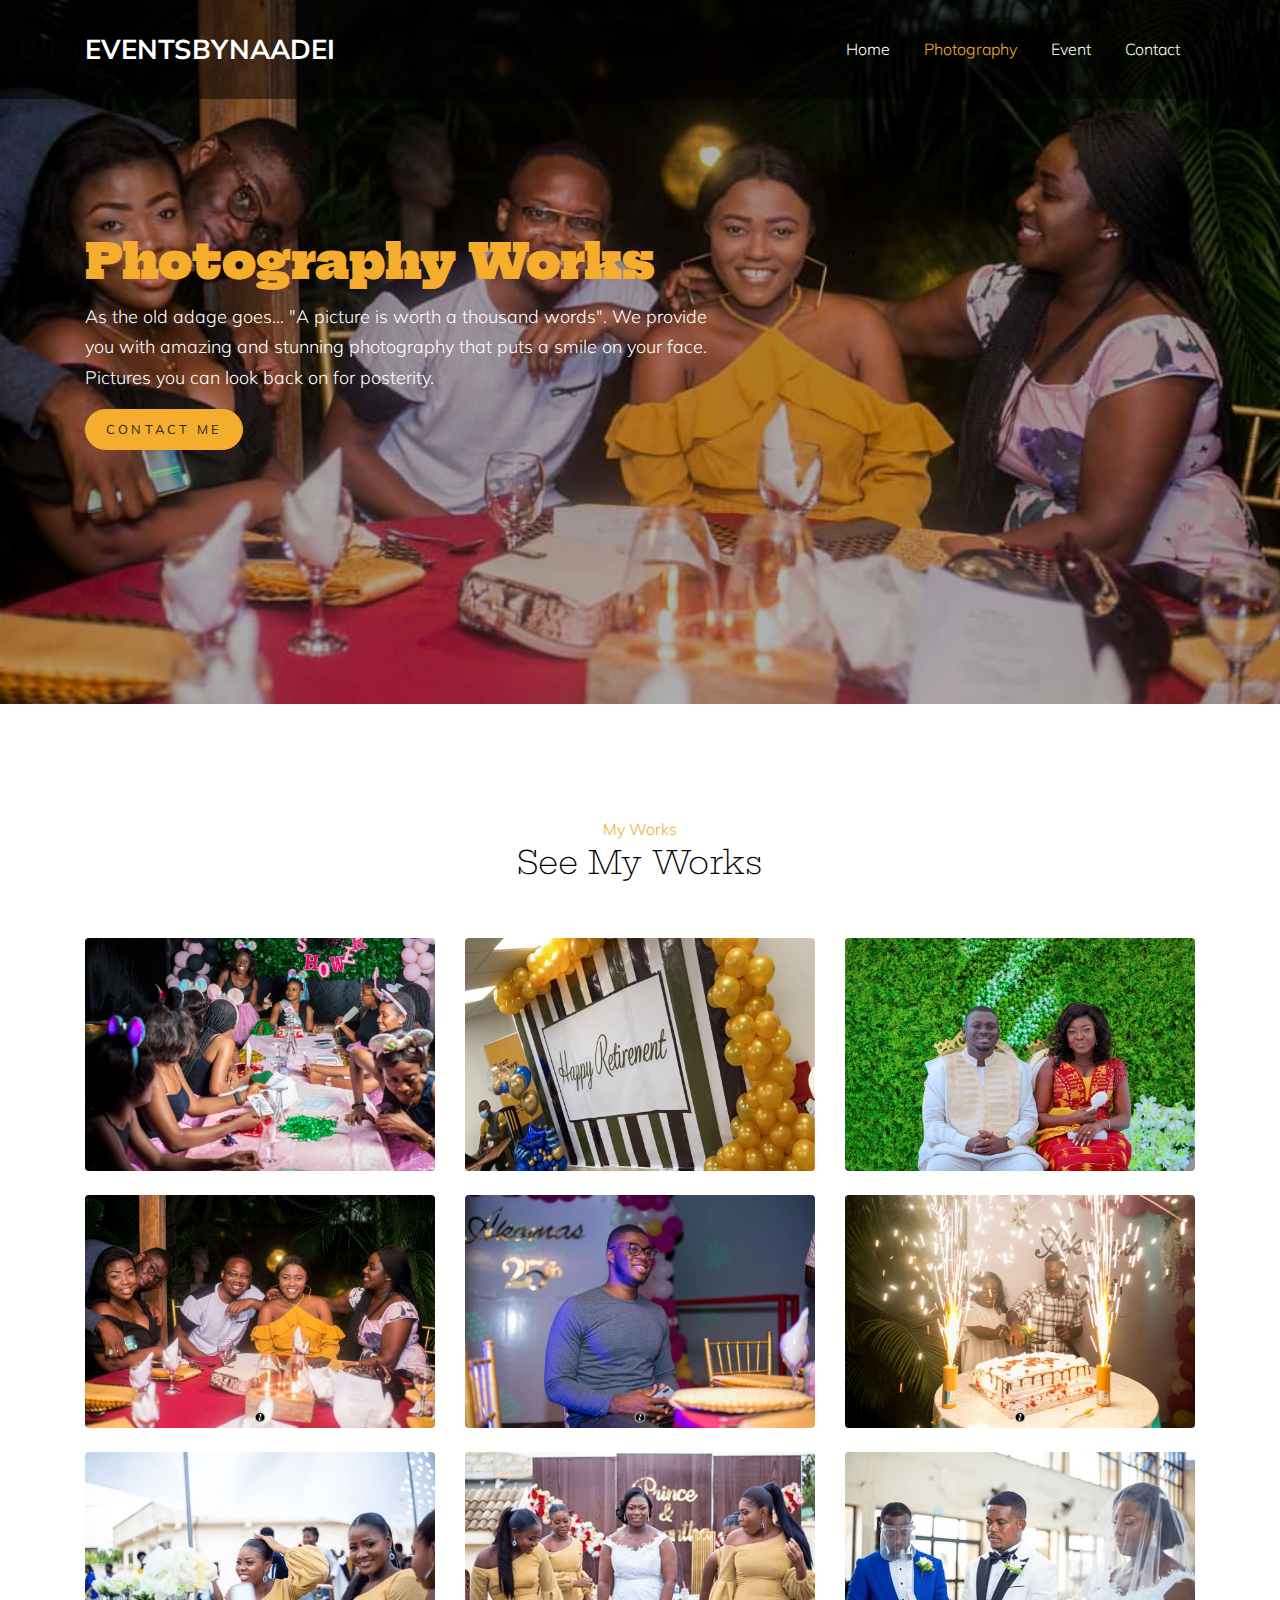
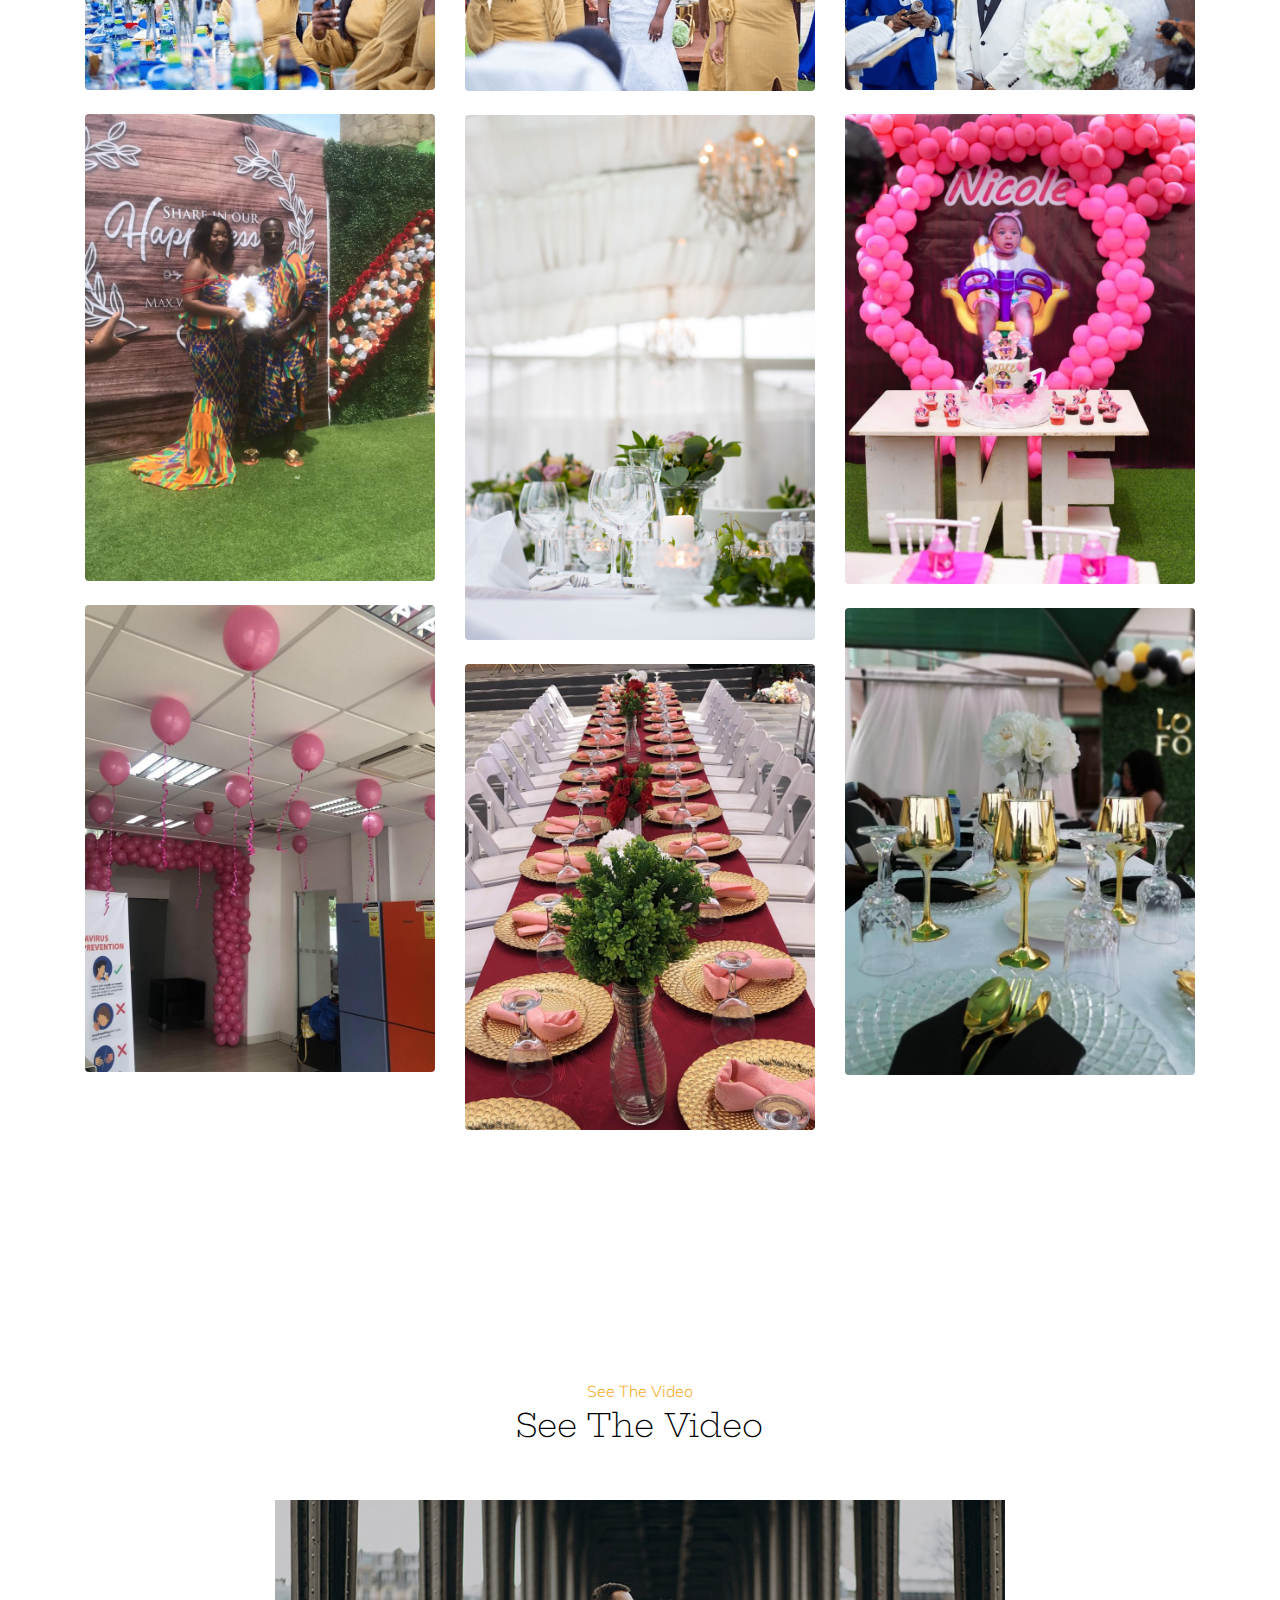
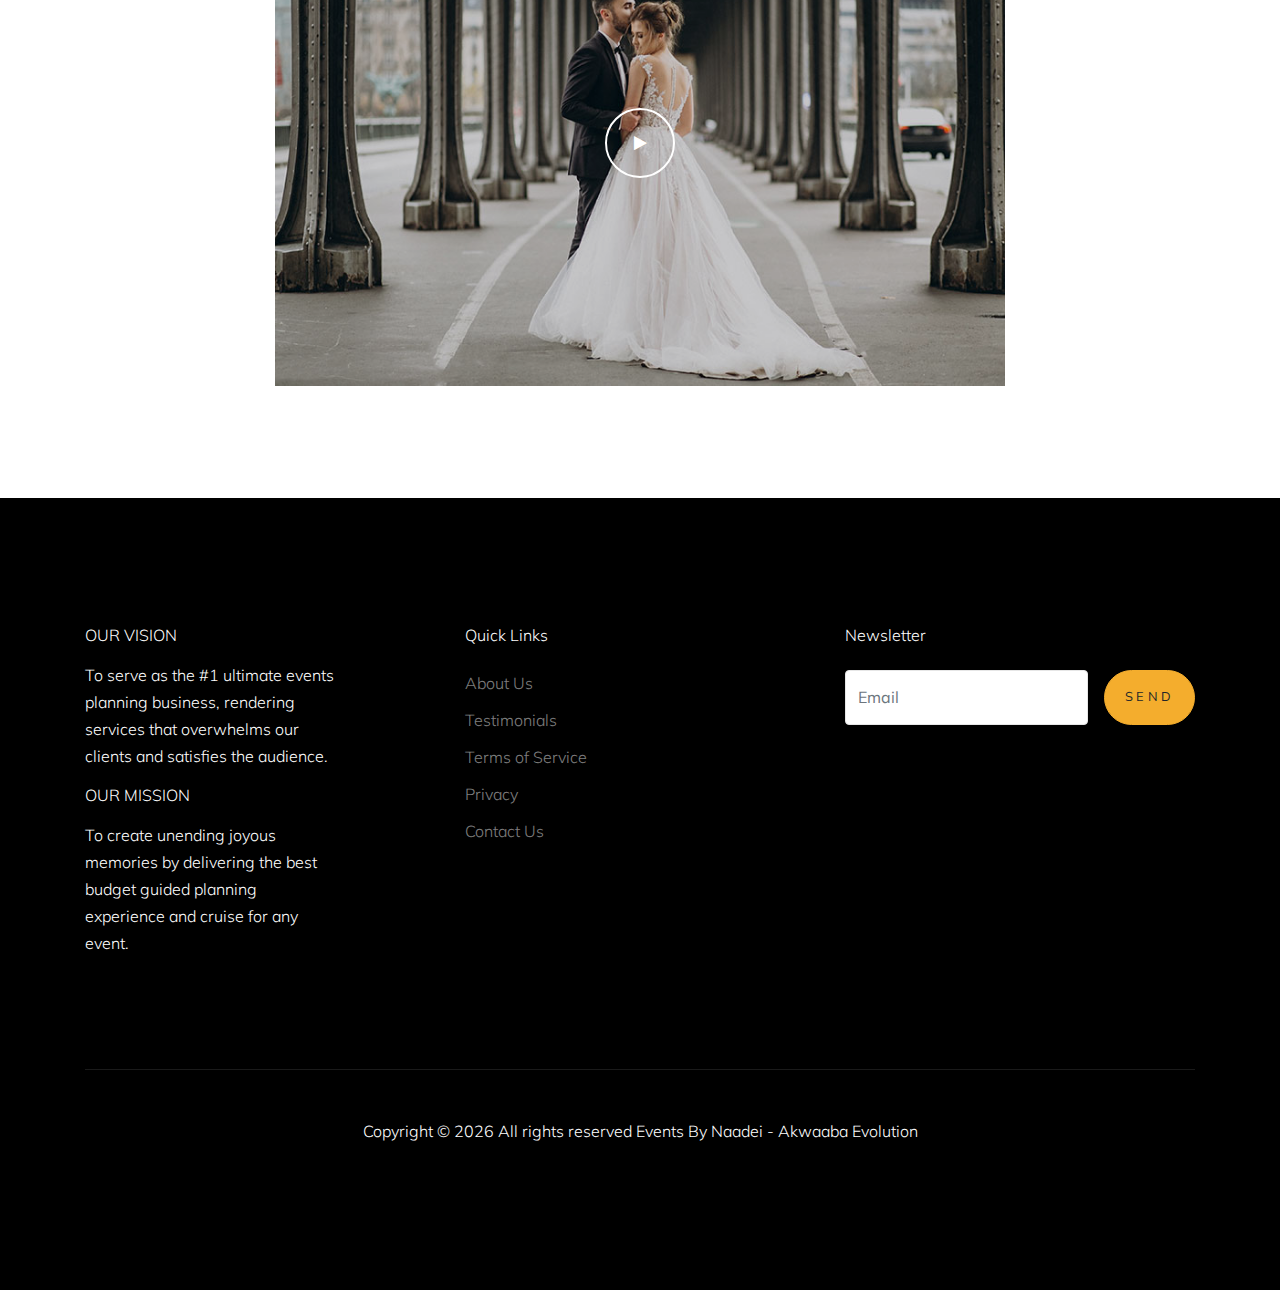
==== commit 7109c8b3: "Update photography.html" ====
--- a/photography.html
+++ b/photography.html
@@ -1,320 +1,321 @@
-<!doctype html>
-<html lang="en">
-
-  <head>
-    <title>EVENTSBYNAADEI </title>
-    <meta charset="utf-8">
-    <meta name="viewport" content="width=device-width, initial-scale=1, shrink-to-fit=no">
-
-    <link href="https://fonts.googleapis.com/css?family=Muli:400,700|Hepta+Slab:400,700&display=swap" rel="stylesheet">
-
-    <link rel="stylesheet" href="fonts/icomoon/style.css">
-
-    <link rel="stylesheet" href="css/bootstrap.min.css">
-    <link rel="stylesheet" href="css/bootstrap-datepicker.css">
-    <link rel="stylesheet" href="css/jquery.fancybox.min.css">
-    <link rel="stylesheet" href="css/owl.carousel.min.css">
-    <link rel="stylesheet" href="css/owl.theme.default.min.css">
-    <link rel="stylesheet" href="fonts/flaticon/font/flaticon.css">
-    <link rel="stylesheet" href="css/aos.css">
-
-    <!-- MAIN CSS -->
-    <link rel="stylesheet" href="css/style.css">
-
-  </head>
-
-  <body data-spy="scroll" data-target=".site-navbar-target" data-offset="300">
-
-    
-    <div class="site-wrap" id="home-section">
-
-      <div class="site-mobile-menu site-navbar-target">
-        <div class="site-mobile-menu-header">
-          <div class="site-mobile-menu-close mt-3">
-            <span class="icon-close2 js-menu-toggle"></span>
-          </div>
-        </div>
-        <div class="site-mobile-menu-body"></div>
-      </div>
-
-
-
-      <header class="site-navbar site-navbar-target" role="banner">
-
-        <div class="container">
-          <div class="row align-items-center position-relative">
-
-            <div class="col-3 ">
-              <div class="site-logo">
-                <a href="index.html" class="font-weight-bold">EVENTSBYNAADEI</a>
-              </div>
-            </div>
-
-            <div class="col-9  text-right">
-              
-
-              <span class="d-inline-block d-lg-none"><a href="#" class="text-white site-menu-toggle js-menu-toggle py-5 text-white"><span class="icon-menu h3 text-white"></span></a></span>
-
-              
-
-              <nav class="site-navigation text-right ml-auto d-none d-lg-block" role="navigation">
-                <ul class="site-menu main-menu js-clone-nav ml-auto ">
-                  <li><a href="index.html" class="nav-link">Home</a></li>
-                  <!-- <li><a href="about.html" class="nav-link">About</a></li> -->
-                  <li class="active"><a href="photography.html" class="nav-link">Photography</a></li>
-                  <li><a href="blog.html" class="nav-link">Event</a></li>
-                  <li><a href="contact.html" class="nav-link">Contact</a></li>
-                </ul>
-              </nav>
-            </div>
-
-            
-          </div>
-        </div>
-
-      </header>
-
-    <div class="ftco-blocks-cover-1">
-      <div class="site-section-cover overlay" style="background-image: url('images/naa_2.jpeg')">
-        <div class="container">
-          <div class="row align-items-center">
-            <div class="col-md-7">
-              <h1 class="mb-3 text-primary">Photography Works</h1>
-              <p>As the old adage goes... "A picture is worth a thousand words". We provide you with amazing and stunning photography that puts a smile on your face. Pictures you can look back on for posterity.</p>
-              <p><a href="contact.html" class="btn btn-primary">Contact Me</a></p>
-            </div>
-          </div>
-        </div>
-      </div>
-    </div>
-
-
-  
-    
-
-    <div class="site-section">
-      <div class="container">
-
-        <div class="row mb-5 ">
-            <div class="col-md-7 text-center mx-auto">
-                <span class="subtitle-39293">My Works</span>
-                <h2 class="serif">See My Works</h2>
-            </div>
-        </div>
-
-        <div id="posts" class="row no-gutter">
-           
-
-           
-            <div class="item web col-6 col-sm-6 col-md-6 col-lg-4 col-xl-4 mb-4">
-                <a href="images/naa_8.jpeg" class="item-wrap" data-fancybox="gal">
-                    <span class="icon-search2"></span>
-                    <img class="img-fluid" src="images/naa_8.jpeg">
-                </a>
-            </div>
-
-            <div class="item web col-6 col-sm-6 col-md-6 col-lg-4 col-xl-4 mb-4">
-                <a href="images/naa_19.jpeg" class="item-wrap" data-fancybox="gal">
-                    <span class="icon-search2"></span>
-                    <img class="img-fluid" src="images/naa_19.jpeg">
-                </a>
-            </div>
-
-            <div class="item design col-6 col-sm-6 col-md-6 col-lg-4 col-xl-4 mb-4">
-                <a href="images/naa_23.jpeg" class="item-wrap" data-fancybox="gal">
-                    <span class="icon-search2"></span>
-                    <img class="img-fluid" src="images/naa_23.jpeg">
-                </a>
-            </div>
-
-            <div class="item web col-6 col-sm-6 col-md-6 col-lg-4 col-xl-4 mb-4">
-              <a href="images/naa_2.jpeg" class="item-wrap" data-fancybox="gal">
-                  <span class="icon-search2"></span>
-                  <img class="img-fluid" src="images/naa_2.jpeg">
-              </a>
-          </div>
-
-          <div class="item web col-6 col-sm-6 col-md-6 col-lg-4 col-xl-4 mb-4">
-              <a href="images/naa_3.jpeg" class="item-wrap" data-fancybox="gal">
-                  <span class="icon-search2"></span>
-                  <img class="img-fluid" src="images/naa_3.jpeg">
-              </a>
-          </div>
-
-          <div class="item design col-6 col-sm-6 col-md-6 col-lg-4 col-xl-4 mb-4">
-              <a href="images/naa_4.jpeg" class="item-wrap" data-fancybox="gal">
-                  <span class="icon-search2"></span>
-                  <img class="img-fluid" src="images/naa_4.jpeg">
-              </a>
-          </div>
-
-
-            <div class="item web col-6 col-sm-6 col-md-6 col-lg-4 col-xl-4 mb-4">
-                <a href="images/one.png" class="item-wrap" data-fancybox="gal">
-                    <span class="icon-search2"></span>
-                    <img class="img-fluid" src="images/one.png">
-                </a>
-            </div>
-            <div class="item web col-6 col-sm-6 col-md-6 col-lg-4 col-xl-4 mb-4">
-                <a href="images/two.png" class="item-wrap" data-fancybox="gal">
-                    <span class="icon-search2"></span>
-                    <img class="img-fluid" src="images/two.png">
-                </a>
-            </div>
-
-            <div class="item brand col-6 col-sm-6 col-md-6 col-lg-4 col-xl-4 mb-4">
-                <a href="images/three.png" class="item-wrap" data-fancybox="gal">
-                    <span class="icon-search2"></span>
-                    <img class="img-fluid" src="images/three.png">
-                </a>
-            </div>
-
-            <div class="item brand col-6 col-sm-6 col-md-6 col-lg-4 col-xl-4 mb-4">
-                <a href="images/naa_10.jpeg" class="item-wrap" data-fancybox="gal">
-                    <span class="icon-search2"></span>
-                    <img class="img-fluid" src="images/naa_10.jpeg">
-                </a>
-            </div>
-
-            <div class="item design col-6 col-sm-6 col-md-6 col-lg-4 col-xl-4 mb-4">
-                <a href="images/naa_6.jpeg" class="item-wrap" data-fancybox="gal">
-                    <span class="icon-search2"></span>
-                    <img class="img-fluid" src="images/naa_6.jpeg">
-                </a>
-            </div>
-
-            <div class="item design col-6 col-sm-6 col-md-6 col-lg-4 col-xl-4 mb-4">
-                <a href="images/img_5.jpg" class="item-wrap" data-fancybox="gal">
-                    <span class="icon-search2"></span>
-                    <img class="img-fluid" src="images/img_5.jpg">
-                </a>
-            </div>
-
-            <div class="item design col-6 col-sm-6 col-md-6 col-lg-4 col-xl-4 mb-4">
-              <a href="images/naa_17.jpeg" class="item-wrap" data-fancybox="gal">
-                  <span class="icon-search2"></span>
-                  <img class="img-fluid" src="images/naa_17.jpeg">
-              </a>
-            </div>
-
-            <div class="item design col-6 col-sm-6 col-md-6 col-lg-4 col-xl-4 mb-4">
-              <a href="images/naa_13.jpeg" class="item-wrap" data-fancybox="gal">
-                  <span class="icon-search2"></span>
-                  <img class="img-fluid" src="images/naa_13.jpeg">
-              </a>
-          </div>
-
-          <div class="item design col-6 col-sm-6 col-md-6 col-lg-4 col-xl-4 mb-4">
-              <a href="images/naa_14.jpeg" class="item-wrap" data-fancybox="gal">
-                  <span class="icon-search2"></span>
-                  <img class="img-fluid" src="images/naa_14.jpeg">
-              </a>
-          </div>
-
-          
-
-
-          
-
-
-        </div>
-    </div>
-    </div>
-  
-
-    <div class="site-section">
-      <div class="container">
-        <div class="row mb-5 ">
-          <div class="col-md-7 text-center mx-auto">
-            <span class="subtitle-39293">See The Video</span>
-            <h2 class="serif">See The Video</h2>
-          </div>
-        </div>
-        <div class="row justify-content-center">
-          <div class="col-md-8">
-
-            <a href="https://vimeo.com/191947042" data-fancybox  class="btn-video_38929">
-              <span><span class="icon-play"></span></span>
-              <img src="images/img_1.jpg" alt="Image" class="img-fluid">
-            </a>
-          </div>
-        </div>
-      </div>
-    </div>
-
-    
-
-    <footer class="site-footer">
-      <div class="container">
-        <div class="row">
-          <div class="col-lg-3">
-            <h2 class="footer-heading mb-3">OUR VISION</h2>
-                <p>To serve as the #1 ultimate events planning business, rendering services that overwhelms our clients and satisfies the audience. </p>
-
-                <h2 class="footer-heading mb-3">OUR MISSION</h2>
-                <p>To create unending joyous memories by delivering the best budget guided planning experience  and cruise for any event. </p>
-          </div>
-          <div class="col-lg-8 ml-auto">
-            <div class="row">
-              <div class="col-lg-6 ml-auto">
-                <h2 class="footer-heading mb-4">Quick Links</h2>
-                <ul class="list-unstyled">
-                  <li><a href="#">About Us</a></li>
-                  <li><a href="#">Testimonials</a></li>
-                  <li><a href="#">Terms of Service</a></li>
-                  <li><a href="#">Privacy</a></li>
-                  <li><a href="contact.html">Contact Us</a></li>
-                </ul>
-              </div>
-              <div class="col-lg-6">
-                <h2 class="footer-heading mb-4">Newsletter</h2>
-                <form action="#" class="d-flex" class="subscribe">
-                  <input type="text" class="form-control mr-3" placeholder="Email">
-                  <input type="submit" value="Send" class="btn btn-primary">
-                </form>
-              </div>
-              
-            </div>
-          </div>
-        </div>
-        <div class="row pt-5 mt-5 text-center">
-          <div class="col-md-12">
-            <div class="border-top pt-5">
-              <p>
-            <!-- Link back to Colorlib can't be removed. Template is licensed under CC BY 3.0. -->
-            Copyright &copy;
-            <script>
-                document.write(new Date().getFullYear());
-              </script> All rights reserved Events By Naadei - Akwaaba Evolution  <p hidden>| This template is made with <i class="icon-heart text-danger" aria-hidden="true"></i> by <a href="https://colorlib.com" target="_blank">Colorlib</a></p>
-                                <!-- Link back to Colorlib can't be removed. Template is licensed under CC BY 3.0. -->
-            </p>
-            </div>
-          </div>
-
-        </div>
-      </div>
-    </footer>
-
-    </div>
-
-    <script src="js/jquery-3.3.1.min.js"></script>
-    <script src="js/jquery-migrate-3.0.0.js"></script>
-    <script src="js/popper.min.js"></script>
-    <script src="js/bootstrap.min.js"></script>
-    <script src="js/owl.carousel.min.js"></script>
-    <script src="js/jquery.sticky.js"></script>
-    <script src="js/jquery.waypoints.min.js"></script>
-    <script src="js/jquery.animateNumber.min.js"></script>
-    <script src="js/jquery.fancybox.min.js"></script>
-    <script src="js/jquery.stellar.min.js"></script>
-    <script src="js/jquery.easing.1.3.js"></script>
-    <script src="js/bootstrap-datepicker.min.js"></script>
-    <script src="js/isotope.pkgd.min.js"></script>
-    <script src="js/aos.js"></script>
-
-    <script src="js/main.js"></script>
-
-  </body>
-
-</html>
-
+<!doctype html>
+<html lang="en">
+
+  <head>
+    <title>EVENTSBYNAADEI </title>
+    <meta charset="utf-8">
+    <meta name="viewport" content="width=device-width, initial-scale=1, shrink-to-fit=no">
+
+    <link href="https://fonts.googleapis.com/css?family=Muli:400,700|Hepta+Slab:400,700&display=swap" rel="stylesheet">
+
+    <link rel="stylesheet" href="fonts/icomoon/style.css">
+      <link rel="icon" type="image/x-icon" href="images/logo_icon.ico">
+
+    <link rel="stylesheet" href="css/bootstrap.min.css">
+    <link rel="stylesheet" href="css/bootstrap-datepicker.css">
+    <link rel="stylesheet" href="css/jquery.fancybox.min.css">
+    <link rel="stylesheet" href="css/owl.carousel.min.css">
+    <link rel="stylesheet" href="css/owl.theme.default.min.css">
+    <link rel="stylesheet" href="fonts/flaticon/font/flaticon.css">
+    <link rel="stylesheet" href="css/aos.css">
+
+    <!-- MAIN CSS -->
+    <link rel="stylesheet" href="css/style.css">
+
+  </head>
+
+  <body data-spy="scroll" data-target=".site-navbar-target" data-offset="300">
+
+    
+    <div class="site-wrap" id="home-section">
+
+      <div class="site-mobile-menu site-navbar-target">
+        <div class="site-mobile-menu-header">
+          <div class="site-mobile-menu-close mt-3">
+            <span class="icon-close2 js-menu-toggle"></span>
+          </div>
+        </div>
+        <div class="site-mobile-menu-body"></div>
+      </div>
+
+
+
+      <header class="site-navbar site-navbar-target" role="banner">
+
+        <div class="container">
+          <div class="row align-items-center position-relative">
+
+            <div class="col-3 ">
+              <div class="site-logo">
+                <a href="index.html" class="font-weight-bold">EVENTSBYNAADEI</a>
+              </div>
+            </div>
+
+            <div class="col-9  text-right">
+              
+
+              <span class="d-inline-block d-lg-none"><a href="#" class="text-white site-menu-toggle js-menu-toggle py-5 text-white"><span class="icon-menu h3 text-white"></span></a></span>
+
+              
+
+              <nav class="site-navigation text-right ml-auto d-none d-lg-block" role="navigation">
+                <ul class="site-menu main-menu js-clone-nav ml-auto ">
+                  <li><a href="index.html" class="nav-link">Home</a></li>
+                  <!-- <li><a href="about.html" class="nav-link">About</a></li> -->
+                  <li class="active"><a href="photography.html" class="nav-link">Photography</a></li>
+                  <li><a href="blog.html" class="nav-link">Event</a></li>
+                  <li><a href="contact.html" class="nav-link">Contact</a></li>
+                </ul>
+              </nav>
+            </div>
+
+            
+          </div>
+        </div>
+
+      </header>
+
+    <div class="ftco-blocks-cover-1">
+      <div class="site-section-cover overlay" style="background-image: url('images/naa_2.jpeg')">
+        <div class="container">
+          <div class="row align-items-center">
+            <div class="col-md-7">
+              <h1 class="mb-3 text-primary">Photography Works</h1>
+              <p>As the old adage goes... "A picture is worth a thousand words". We provide you with amazing and stunning photography that puts a smile on your face. Pictures you can look back on for posterity.</p>
+              <p><a href="contact.html" class="btn btn-primary">Contact Me</a></p>
+            </div>
+          </div>
+        </div>
+      </div>
+    </div>
+
+
+  
+    
+
+    <div class="site-section">
+      <div class="container">
+
+        <div class="row mb-5 ">
+            <div class="col-md-7 text-center mx-auto">
+                <span class="subtitle-39293">My Works</span>
+                <h2 class="serif">See My Works</h2>
+            </div>
+        </div>
+
+        <div id="posts" class="row no-gutter">
+           
+
+           
+            <div class="item web col-6 col-sm-6 col-md-6 col-lg-4 col-xl-4 mb-4">
+                <a href="images/naa_8.jpeg" class="item-wrap" data-fancybox="gal">
+                    <span class="icon-search2"></span>
+                    <img class="img-fluid" src="images/naa_8.jpeg">
+                </a>
+            </div>
+
+            <div class="item web col-6 col-sm-6 col-md-6 col-lg-4 col-xl-4 mb-4">
+                <a href="images/naa_19.jpeg" class="item-wrap" data-fancybox="gal">
+                    <span class="icon-search2"></span>
+                    <img class="img-fluid" src="images/naa_19.jpeg">
+                </a>
+            </div>
+
+            <div class="item design col-6 col-sm-6 col-md-6 col-lg-4 col-xl-4 mb-4">
+                <a href="images/naa_23.jpeg" class="item-wrap" data-fancybox="gal">
+                    <span class="icon-search2"></span>
+                    <img class="img-fluid" src="images/naa_23.jpeg">
+                </a>
+            </div>
+
+            <div class="item web col-6 col-sm-6 col-md-6 col-lg-4 col-xl-4 mb-4">
+              <a href="images/naa_2.jpeg" class="item-wrap" data-fancybox="gal">
+                  <span class="icon-search2"></span>
+                  <img class="img-fluid" src="images/naa_2.jpeg">
+              </a>
+          </div>
+
+          <div class="item web col-6 col-sm-6 col-md-6 col-lg-4 col-xl-4 mb-4">
+              <a href="images/naa_3.jpeg" class="item-wrap" data-fancybox="gal">
+                  <span class="icon-search2"></span>
+                  <img class="img-fluid" src="images/naa_3.jpeg">
+              </a>
+          </div>
+
+          <div class="item design col-6 col-sm-6 col-md-6 col-lg-4 col-xl-4 mb-4">
+              <a href="images/naa_4.jpeg" class="item-wrap" data-fancybox="gal">
+                  <span class="icon-search2"></span>
+                  <img class="img-fluid" src="images/naa_4.jpeg">
+              </a>
+          </div>
+
+
+            <div class="item web col-6 col-sm-6 col-md-6 col-lg-4 col-xl-4 mb-4">
+                <a href="images/one.png" class="item-wrap" data-fancybox="gal">
+                    <span class="icon-search2"></span>
+                    <img class="img-fluid" src="images/one.png">
+                </a>
+            </div>
+            <div class="item web col-6 col-sm-6 col-md-6 col-lg-4 col-xl-4 mb-4">
+                <a href="images/two.png" class="item-wrap" data-fancybox="gal">
+                    <span class="icon-search2"></span>
+                    <img class="img-fluid" src="images/two.png">
+                </a>
+            </div>
+
+            <div class="item brand col-6 col-sm-6 col-md-6 col-lg-4 col-xl-4 mb-4">
+                <a href="images/three.png" class="item-wrap" data-fancybox="gal">
+                    <span class="icon-search2"></span>
+                    <img class="img-fluid" src="images/three.png">
+                </a>
+            </div>
+
+            <div class="item brand col-6 col-sm-6 col-md-6 col-lg-4 col-xl-4 mb-4">
+                <a href="images/naa_10.jpeg" class="item-wrap" data-fancybox="gal">
+                    <span class="icon-search2"></span>
+                    <img class="img-fluid" src="images/naa_10.jpeg">
+                </a>
+            </div>
+
+            <div class="item design col-6 col-sm-6 col-md-6 col-lg-4 col-xl-4 mb-4">
+                <a href="images/naa_6.jpeg" class="item-wrap" data-fancybox="gal">
+                    <span class="icon-search2"></span>
+                    <img class="img-fluid" src="images/naa_6.jpeg">
+                </a>
+            </div>
+
+            <div class="item design col-6 col-sm-6 col-md-6 col-lg-4 col-xl-4 mb-4">
+                <a href="images/img_5.jpg" class="item-wrap" data-fancybox="gal">
+                    <span class="icon-search2"></span>
+                    <img class="img-fluid" src="images/img_5.jpg">
+                </a>
+            </div>
+
+            <div class="item design col-6 col-sm-6 col-md-6 col-lg-4 col-xl-4 mb-4">
+              <a href="images/naa_17.jpeg" class="item-wrap" data-fancybox="gal">
+                  <span class="icon-search2"></span>
+                  <img class="img-fluid" src="images/naa_17.jpeg">
+              </a>
+            </div>
+
+            <div class="item design col-6 col-sm-6 col-md-6 col-lg-4 col-xl-4 mb-4">
+              <a href="images/naa_13.jpeg" class="item-wrap" data-fancybox="gal">
+                  <span class="icon-search2"></span>
+                  <img class="img-fluid" src="images/naa_13.jpeg">
+              </a>
+          </div>
+
+          <div class="item design col-6 col-sm-6 col-md-6 col-lg-4 col-xl-4 mb-4">
+              <a href="images/naa_14.jpeg" class="item-wrap" data-fancybox="gal">
+                  <span class="icon-search2"></span>
+                  <img class="img-fluid" src="images/naa_14.jpeg">
+              </a>
+          </div>
+
+          
+
+
+          
+
+
+        </div>
+    </div>
+    </div>
+  
+
+    <div class="site-section">
+      <div class="container">
+        <div class="row mb-5 ">
+          <div class="col-md-7 text-center mx-auto">
+            <span class="subtitle-39293">See The Video</span>
+            <h2 class="serif">See The Video</h2>
+          </div>
+        </div>
+        <div class="row justify-content-center">
+          <div class="col-md-8">
+
+            <a href="https://vimeo.com/191947042" data-fancybox  class="btn-video_38929">
+              <span><span class="icon-play"></span></span>
+              <img src="images/img_1.jpg" alt="Image" class="img-fluid">
+            </a>
+          </div>
+        </div>
+      </div>
+    </div>
+
+    
+
+    <footer class="site-footer">
+      <div class="container">
+        <div class="row">
+          <div class="col-lg-3">
+            <h2 class="footer-heading mb-3">OUR VISION</h2>
+                <p>To serve as the #1 ultimate events planning business, rendering services that overwhelms our clients and satisfies the audience. </p>
+
+                <h2 class="footer-heading mb-3">OUR MISSION</h2>
+                <p>To create unending joyous memories by delivering the best budget guided planning experience  and cruise for any event. </p>
+          </div>
+          <div class="col-lg-8 ml-auto">
+            <div class="row">
+              <div class="col-lg-6 ml-auto">
+                <h2 class="footer-heading mb-4">Quick Links</h2>
+                <ul class="list-unstyled">
+                  <li><a href="#">About Us</a></li>
+                  <li><a href="#">Testimonials</a></li>
+                  <li><a href="#">Terms of Service</a></li>
+                  <li><a href="#">Privacy</a></li>
+                  <li><a href="contact.html">Contact Us</a></li>
+                </ul>
+              </div>
+              <div class="col-lg-6">
+                <h2 class="footer-heading mb-4">Newsletter</h2>
+                <form action="#" class="d-flex" class="subscribe">
+                  <input type="text" class="form-control mr-3" placeholder="Email">
+                  <input type="submit" value="Send" class="btn btn-primary">
+                </form>
+              </div>
+              
+            </div>
+          </div>
+        </div>
+        <div class="row pt-5 mt-5 text-center">
+          <div class="col-md-12">
+            <div class="border-top pt-5">
+              <p>
+            <!-- Link back to Colorlib can't be removed. Template is licensed under CC BY 3.0. -->
+            Copyright &copy;
+            <script>
+                document.write(new Date().getFullYear());
+              </script> All rights reserved Events By Naadei - Akwaaba Evolution  <p hidden>| This template is made with <i class="icon-heart text-danger" aria-hidden="true"></i> by <a href="https://colorlib.com" target="_blank">Colorlib</a></p>
+                                <!-- Link back to Colorlib can't be removed. Template is licensed under CC BY 3.0. -->
+            </p>
+            </div>
+          </div>
+
+        </div>
+      </div>
+    </footer>
+
+    </div>
+
+    <script src="js/jquery-3.3.1.min.js"></script>
+    <script src="js/jquery-migrate-3.0.0.js"></script>
+    <script src="js/popper.min.js"></script>
+    <script src="js/bootstrap.min.js"></script>
+    <script src="js/owl.carousel.min.js"></script>
+    <script src="js/jquery.sticky.js"></script>
+    <script src="js/jquery.waypoints.min.js"></script>
+    <script src="js/jquery.animateNumber.min.js"></script>
+    <script src="js/jquery.fancybox.min.js"></script>
+    <script src="js/jquery.stellar.min.js"></script>
+    <script src="js/jquery.easing.1.3.js"></script>
+    <script src="js/bootstrap-datepicker.min.js"></script>
+    <script src="js/isotope.pkgd.min.js"></script>
+    <script src="js/aos.js"></script>
+
+    <script src="js/main.js"></script>
+
+  </body>
+
+</html>
+
